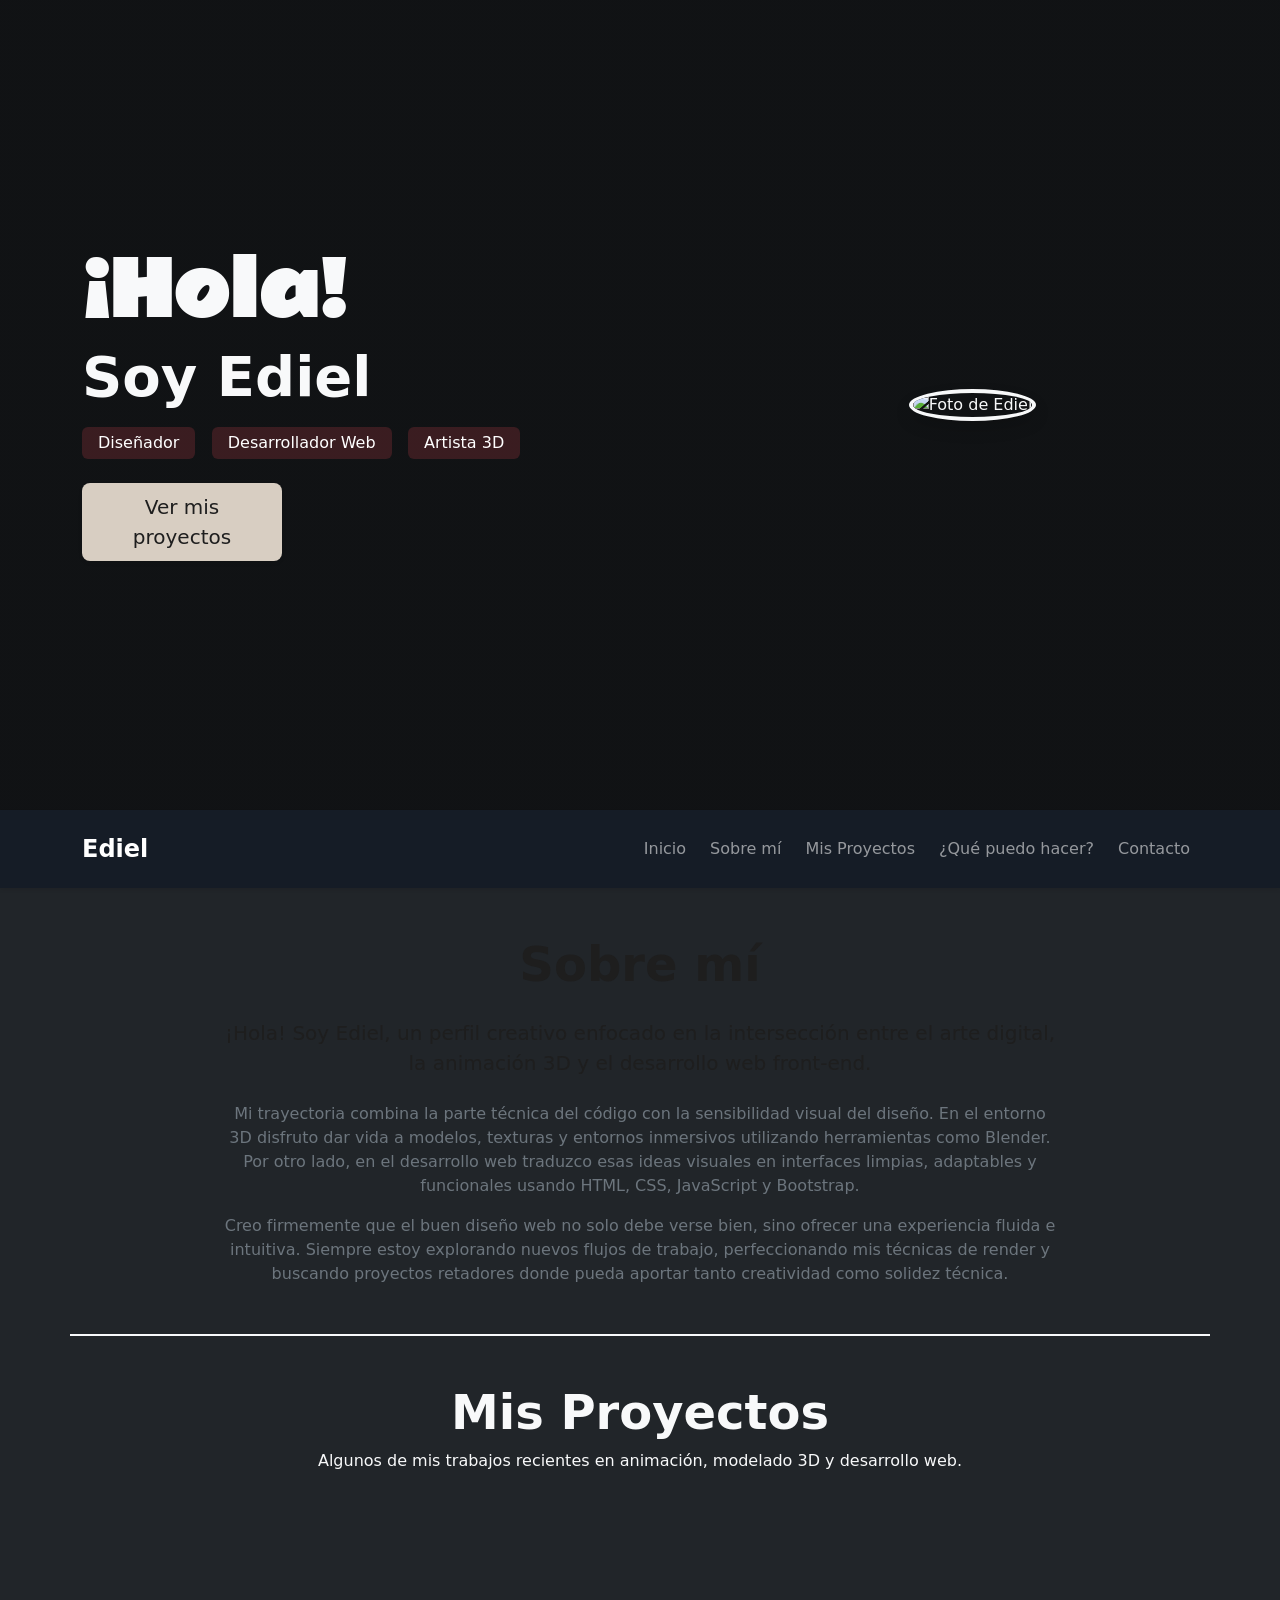
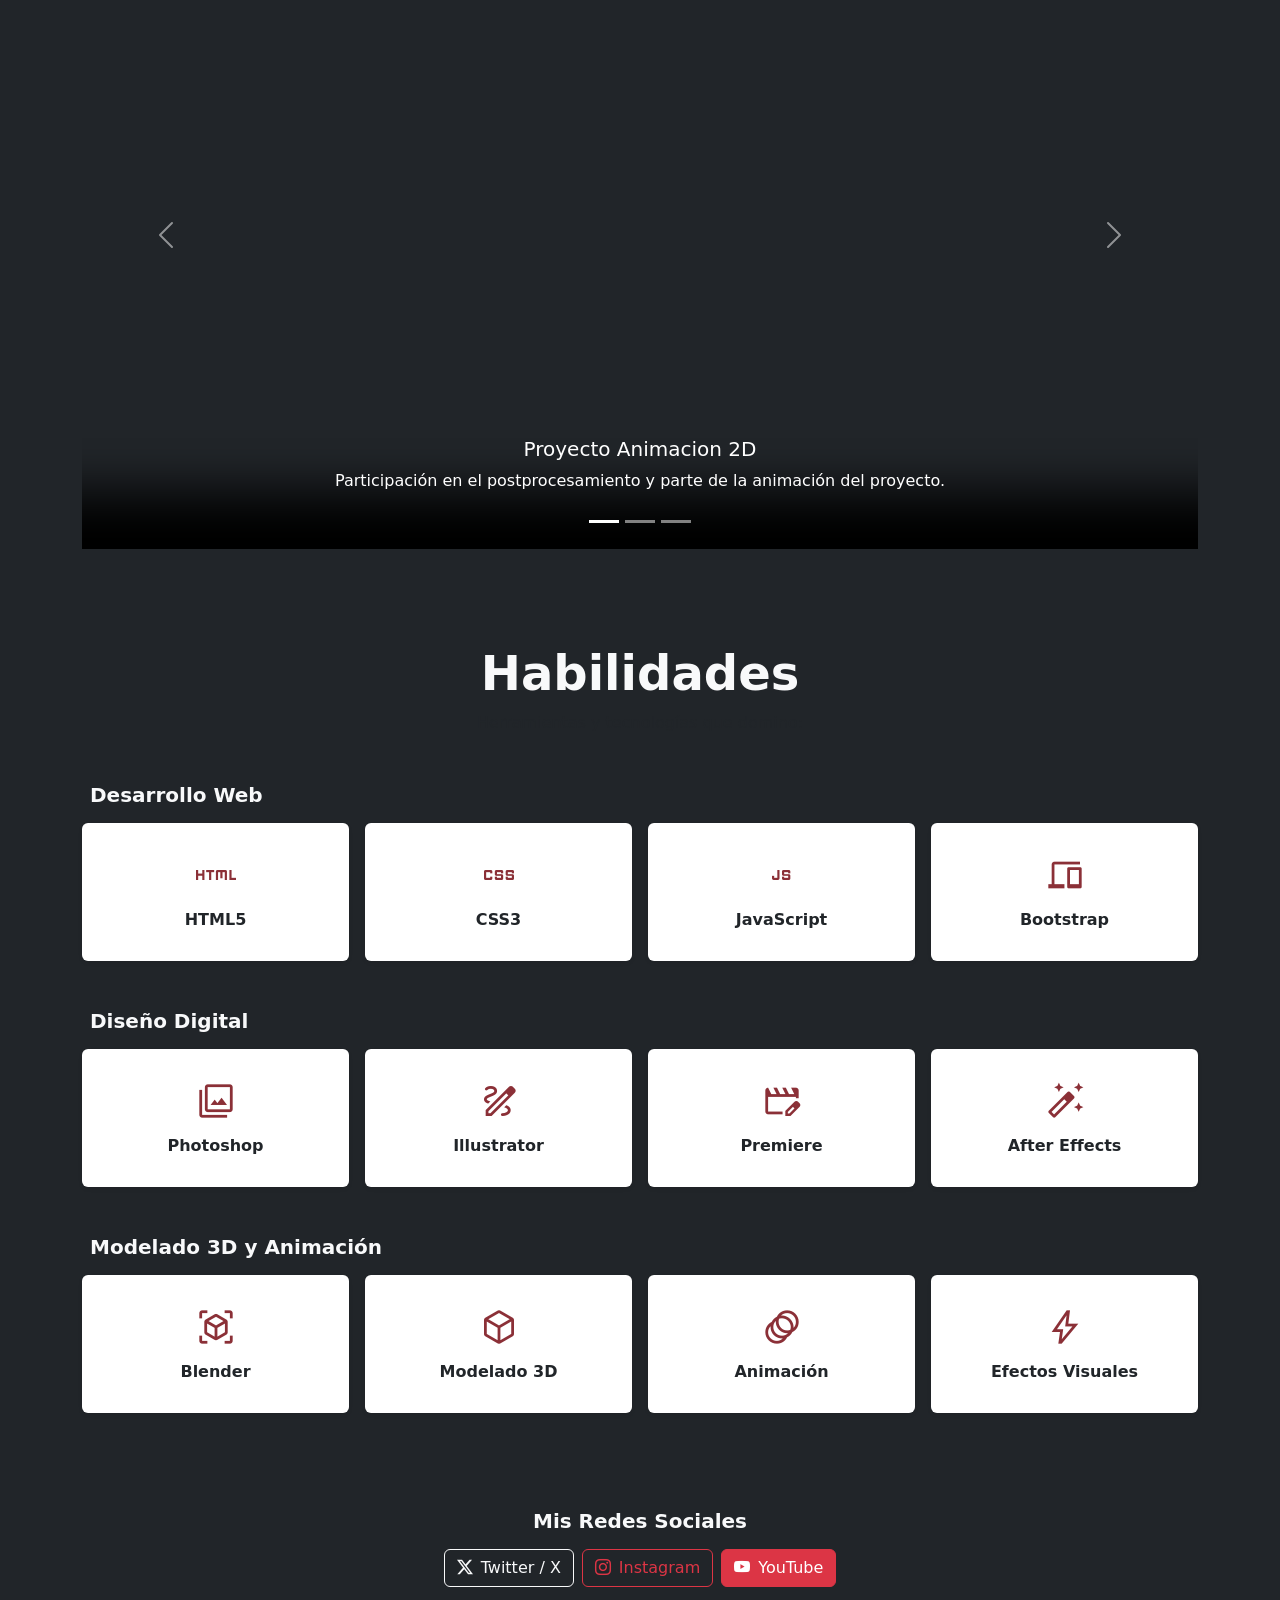
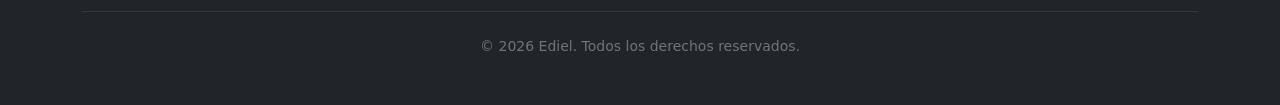
==== index.html @ 5a6f83c9 "Add files via upload" ====
<!DOCTYPE html>
<html lang="es">
<head>
    <meta charset="UTF-8">
    <meta name="viewport" content="width=device-width, initial-scale=1.0">
    <meta name="author" content="Ediel">
    <meta name="description" content="Portafolio personal de Ediel: Modelado y animación 3D, diseño digital y desarrollo web frontend.">
    <meta name="keywords" content="Ediel, portafolio, modelado 3D, Blender, desarrollo web, Bootstrap, HTML5, animacion">

    <link rel="icon" type="image/png" href="img/icon.jpg">

    <link rel="stylesheet" href="css/estilos.css">
    <link href="https://cdn.jsdelivr.net/npm/bootstrap@5.3.8/dist/css/bootstrap.min.css" rel="stylesheet" integrity="sha384-sRIl4kxILFvY47J16cr9ZwB07vP4J8+LH7qKQnuqkuIAvNWLzeN8tE5YBujZqJLB" crossorigin="anonymous">
    <link rel="stylesheet" href="https://cdn.jsdelivr.net/npm/bootstrap-icons@1.11.3/font/bootstrap-icons.min.css">
    <link rel="stylesheet" href="https://fonts.googleapis.com/css2?family=Material+Symbols+Outlined:opsz,wght,FILL,GRAD@24,400,0,0" />
    <title>Ediel Portafolio Personal</title>
</head>
<body class="bg-dark text-light">

    <!-- Header -->
     
    <header id="inicio" class="d-flex align-items-center text-light">
        <div class="container py-5">
            <div class="row align-items-center justify-content-between gy-4">
                <div class="col-12 col-lg-7 text-center text-lg-start">
                    <h1 id="saludo" class="display-2 fw-bold mb-2">¡Hola!</h1>
                    <h2 class="display-4 fw-bold mb-3">Soy Ediel</h2>
                    <p class="lead fs-5 mb-4">
                        <span id="bandera" class="badge fs-6 fw-normal px-3 py-2">Diseñador</span>
                        <span id="bandera" class="badge fs-6 fw-normal px-3 py-2">Desarrollador Web</span>
                        <span id="bandera" class="badge fs-6 fw-normal px-3 py-2">Artista 3D</span>
                    </p>
                    <a href="#proyectos" id="ver-proyectos" class="btn btn-lg shadow-sm">Ver mis proyectos</a>
                </div>
                <div class="col-12 col-lg-5 text-center">
                    <figure class="m-0">
                        <img src="img/Ediel.jpg" alt="Foto de Ediel" class="img-fluid rounded-circle border border-4 border-light shadow hero-img">
                    </figure>
                </div>
            </div>
        </div>
    </header>
    <!-- Navbar -->
     <nav id="navbar" class="navbar navbar-expand-lg navbar-dark sticky-top shadow-sm py-3">
            <div class="container">
                <a class="navbar-brand fw-bold fs-4" href="#inicio">Ediel</a>
                <button class="navbar-toggler" type="button" data-bs-toggle="collapse" data-bs-target="#navbarNav">
                    <span class="navbar-toggler-icon"></span>
                </button>
                <div class="collapse navbar-collapse" id="navbarNav">
                    <ul class="navbar-nav ms-auto gap-2">
                        <li class="nav-item">
                            <a class="nav-link" href="#inicio">Inicio</a>
                        </li>
                        <li class="nav-item">
                            <a class="nav-link" href="#sobre-mi">Sobre mí</a>
                        </li>
                        <li class="nav-item">
                            <a class="nav-link" href="#proyectos">Mis Proyectos</a>
                        </li>
                        <li class="nav-item">
                            <a class="nav-link" href="#habilidades">¿Qué puedo hacer?</a>
                        </li>
                        <li class="nav-item">
                            <a class="nav-link" href="contacto.html">Contacto</a>
                        </li>
                    </ul>
                </div>
            </div>
        </nav> 
        <!-- Sección Sobre mí -->
    <section id="sobre-mi" class="container py-5">
        <div class="row justify-content-center">
            <div class="col-lg-9 text-center">
                <h2 id="texto-Sobre-mi" class="display-5 fw-bold mb-3">Sobre mí</h2>
                <div class="divider mx-auto mb-4"></div>
                
                <p id="texto-Sobre-mi" class="lead fs-5 text-lgiht mb-4">
                    ¡Hola! Soy Ediel, un perfil creativo enfocado en la intersección entre el <strong>arte digital, la animación 3D y el desarrollo web front-end</strong>.
                </p>

                <p id="texto-Sobre-mi" class="text-secondary fs-6 mb-3 text-start text-md-center">
                    Mi trayectoria combina la parte técnica del código con la sensibilidad visual del diseño. En el entorno 3D disfruto dar vida a modelos, texturas y entornos inmersivos utilizando herramientas como Blender. Por otro lado, en el desarrollo web traduzco esas ideas visuales en interfaces limpias, adaptables y funcionales usando HTML, CSS, JavaScript y Bootstrap.
                </p>

                <p id="texto-Sobre-mi" class="text-secondary fs-6 mb-0 text-start text-md-center">
                    Creo firmemente que el buen diseño web no solo debe verse bien, sino ofrecer una experiencia fluida e intuitiva. Siempre estoy explorando nuevos flujos de trabajo, perfeccionando mis técnicas de render y buscando proyectos retadores donde pueda aportar tanto creatividad como solidez técnica.
                </p>
            </div>
        </div>
    </section>
    <!-- Sección Proyectos -->
    <section id="proyectos" class="container py-5 border-top border-light border-2">
        <div class="text-center mb-5">
            <h2 class="display-5 fw-bold">Mis Proyectos</h2>
            <p class="text-light">Algunos de mis trabajos recientes en animación, modelado 3D y desarrollo web.</p>
        </div>
        <div id="carouselExampleCaptions" class="carousel slide">
    <div class="carousel-indicators">
        <button type="button" data-bs-target="#carouselExampleCaptions" data-bs-slide-to="0" class="active" aria-current="true" aria-label="Slide 1"></button>
        <button type="button" data-bs-target="#carouselExampleCaptions" data-bs-slide-to="1" aria-label="Slide 2"></button>
        <button type="button" data-bs-target="#carouselExampleCaptions" data-bs-slide-to="2" aria-label="Slide 3"></button>
    </div>
    <div class="carousel-inner">
        <div class="carousel-item active">
        <div class="ratio ratio-16x9">
            <video class="d-block w-100" controls poster="img/ProyectoMiniatura.png">
            <source src="videos/ProyectoAnimacion2D.mp4" type="video/mp4">
            Tu navegador no soporta reproducción de video.
            </video>
        </div>
        <div class="carousel-caption d-none d-md-block">
            <h5>Proyecto Animacion 2D</h5>
            <p>Participación en el postprocesamiento y parte de la animación del proyecto.</p>
        </div>
        </div>
        <div class="carousel-item">
        <img src="img/render.png" class="d-block w-100" alt="...">
        <div class="carousel-caption d-none d-md-block">
            <h5>Proyecto Modelos 3D</h5>
            <p>Creación y texturización de modelos 3D para renderizado.</p>
        </div>
        </div>
        <div class="carousel-item">
        <img src="img/PaginaWeb.png" class="d-block w-100" alt="...">
        <div class="carousel-caption d-none d-md-block">
            <h5>Proyecto Desarrollo Web</h5>
            <p>Desarrollo de un prototipo de aplicación web responsivo.</p>
            <a href="https://www.figma.com/proto/I8ONQPADRlQJcvOqLZaFVC/Proyecto-Integrador?node-id=755-1637&starting-point-node-id=708%3A1697&t=lMYFNEbxQF3yshHT-1" class="btn btn-outline-light btn-sm mt-2" target="_blank" rel="noopener noreferrer">Ver Proyecto</a>
        </div>
        </div>
    </div>
    <button class="carousel-control-prev" type="button" data-bs-target="#carouselExampleCaptions" data-bs-slide="prev">
        <span class="carousel-control-prev-icon" aria-hidden="true"></span>
        <span class="visually-hidden">Previous</span>
    </button>
    <button class="carousel-control-next" type="button" data-bs-target="#carouselExampleCaptions" data-bs-slide="next">
        <span class="carousel-control-next-icon" aria-hidden="true"></span>
        <span class="visually-hidden">Next</span>
    </button>
    </div>
    </section>
    <!-- 
    <div class="row g-4">

    <div class="col-12 col-md-6 col-lg-4">
        <div class="card h-100 shadow-sm border-0 project-card">
            <div class="ratio ratio-16x9 rounded-top overflow-hidden">
                <video controls poster="img/ProyectoMiniatura.png">
                    <source src="videos/ProyectoAnimacion2D.mp4" type="video/mp4">
                    Tu navegador no soporta reproducción de video.
                </video>
            </div>
            <div class="card-body d-flex flex-column">
                <h5 class="card-title fw-bold">Animación 2D</h5>
                <p class="card-text text-muted flex-grow-1">Mi participación en este proyecto consisió en el postprocesamiento de la animación.</p>
            </div>
        </div>
    </div>

    <div class="col-12 col-md-6 col-lg-4">
        <div class="card h-100 shadow-sm border-0 project-card">
            <img src="img/render." class="card-img-top" alt="Proyecto 2">
            <div class="card-body d-flex flex-column">
                <h5 class="card-title fw-bold">Modelos 3D</h5>
                <p class="card-text text-muted flex-grow-1">Diseño y modelado de objetos 3D para uso en renderizado.</p>
            </div>
        </div>
    </div>

    <div class="col-12 col-md-6 col-lg-4">
        <div class="card h-100 shadow-sm border-0 project-card">
            <img src="img/proyecto2.jpg" class="card-img-top" alt="Proyecto 3">
            <div class="card-body d-flex flex-column">
                <h5 class="card-title fw-bold">Aplicación Web Responsive</h5>
                <p class="card-text text-muted flex-grow-1">Maquetación e implementación frontend construida con HTML5 y Bootstrap.</p>
                <a href="#" class="btn btn-outline-primary btn-sm mt-2">Detalles</a>
            </div>
        </div>
    </div>
    </div> -->
    <!-- Sección Habilidades -->
    <section id="habilidades" class="container py-5">
    <div class="text-center mb-5">
        <h2 class="display-5 fw-bold">Habilidades</h2>
        <p class="text-muted">Herramientas y tecnologías que domino:</p>
    </div>

    <!-- Desarrollo Web -->
    <h3 class="h5 fw-bold mb-3 ps-2">Desarrollo Web</h3>
    <div class="row row-cols-2 row-cols-md-4 g-3 mb-5">
        <div class="col">
            <div id="card-color" class="card h-100 text-center shadow-sm border-0 py-3 skill-card">
                <div class="card-body">
                    <span id="iconos" class="material-symbols-outlined fs-1">html</span>
                    <h4 class="card-title h6 mt-2 mb-0 fw-semibold">HTML5</h4>
                </div>
            </div>
        </div>
        <div class="col">
            <div id="card-color" class="card h-100 text-center shadow-sm border-0 py-3 skill-card">
                <div class="card-body">
                    <span id="iconos" class="material-symbols-outlined fs-1">css</span>
                    <h4 class="card-title h6 mt-2 mb-0 fw-semibold">CSS3</h4>
                </div>
            </div>
        </div>
        <div class="col">
            <div id="card-color" class="card h-100 text-center shadow-sm border-0 py-3 skill-card">
                <div class="card-body">
                    <span id="iconos" class="material-symbols-outlined fs-1">javascript</span>
                    <h4 class="card-title h6 mt-2 mb-0 fw-semibold">JavaScript</h4>
                </div>
            </div>
        </div>
        <div class="col">
            <div id="card-color" class="card h-100 text-center shadow-sm border-0 py-3 skill-card">
                <div class="card-body">
                    <span id="iconos" class="material-symbols-outlined fs-1">devices</span>
                    <h4 class="card-title h6 mt-2 mb-0 fw-semibold">Bootstrap</h4>
                </div>
            </div>
        </div>
    </div>

    <!-- Diseño Digital -->
    <h3 class="h5 fw-bold mb-3 ps-2">Diseño Digital</h3>
    <div class="row row-cols-2 row-cols-md-4 g-3 mb-5">
        <div class="col">
            <div id="card-color" class="card h-100 text-center shadow-sm border-0 py-3 skill-card">
                <div class="card-body">
                    <span id="iconos" class="material-symbols-outlined fs-1">photo_library</span>
                    <h4 class="card-title h6 mt-2 mb-0 fw-semibold">Photoshop</h4>
                </div>
            </div>
        </div>
        <div class="col">
            <div id="card-color" class="card h-100 text-center shadow-sm border-0 py-3 skill-card">
                <div class="card-body">
                    <span id="iconos" class="material-symbols-outlined fs-1">draw</span>
                    <h4 class="card-title h6 mt-2 mb-0 fw-semibold">Illustrator</h4>
                </div>
            </div>
        </div>
        <div class="col">
            <div id="card-color" class="card h-100 text-center shadow-sm border-0 py-3 skill-card">
                <div class="card-body">
                    <span id="iconos" class="material-symbols-outlined fs-1">movie_edit</span>
                    <h4 class="card-title h6 mt-2 mb-0 fw-semibold">Premiere</h4>
                </div>
            </div>
        </div>
        <div class="col">
            <div id="card-color" class="card h-100 text-center shadow-sm border-0 py-3 skill-card">
                <div class="card-body">
                    <span id="iconos" class="material-symbols-outlined fs-1">auto_fix_high</span>
                    <h4 class="card-title h6 mt-2 mb-0 fw-semibold">After Effects</h4>
                </div>
            </div>
        </div>
    </div>

    <!-- Modelado 3D y Animación -->
    <h3 class="h5 fw-bold mb-3 ps-2">Modelado 3D y Animación</h3>
    <div class="row row-cols-2 row-cols-md-4 g-3">
        <div class="col">
            <div id="card-color" class="card h-100 text-center shadow-sm border-0 py-3 skill-card">
                <div class="card-body">
                    <span id="iconos" class="material-symbols-outlined fs-1">view_in_ar</span>
                    <h4 class="card-title h6 mt-2 mb-0 fw-semibold">Blender</h4>
                </div>
            </div>
        </div>
        <div class="col">
            <div id="card-color" class="card h-100 text-center shadow-sm border-0 py-3 skill-card">
                <div class="card-body">
                    <span id="iconos" class="material-symbols-outlined fs-1">deployed_code</span>
                    <h4 class="card-title h6 mt-2 mb-0 fw-semibold">Modelado 3D</h4>
                </div>
            </div>
        </div>
        <div class="col">
            <div id="card-color" class="card h-100 text-center shadow-sm border-0 py-3 skill-card">
                <div class="card-body">
                    <span id="iconos" class="material-symbols-outlined fs-1">animation</span>
                    <h4 class="card-title h6 mt-2 mb-0 fw-semibold">Animación</h4>
                </div>
            </div>
        </div>
        <div class="col">
            <div id="card-color" class="card h-100 text-center shadow-sm border-0 py-3 skill-card">
                <div class="card-body">
                    <span id="iconos" class="material-symbols-outlined fs-1">bolt</span>
                    <h4 class="card-title h6 mt-2 mb-0 fw-semibold">Efectos Visuales</h4>
                </div>
            </div>
        </div>
    </div>
    </section>
    <section class="container">

    </section>
    <!-- Footer -->
    <footer class="bg-dark text-light py-5">
        <div class="container text-center">
            <h3 class="h5 fw-bold mb-3">Mis Redes Sociales</h3>
            
            <div class="d-flex justify-content-center flex-wrap gap-2 mb-4">
                <a href="https://www.x.com/EdielDiaz3" class="btn btn-outline-light d-inline-flex align-items-center gap-2" target="_blank" rel="noopener noreferrer">
                    <i class="bi bi-twitter-x"></i> Twitter / X
                </a>
                <a href="https://www.instagram.com/edieldc" class="btn btn-outline-danger d-inline-flex align-items-center gap-2" target="_blank" rel="noopener noreferrer">
                    <i class="bi bi-instagram"></i> Instagram
                </a>
                <a href="https://www.youtube.com/@edieldiaz246" class="btn btn-danger d-inline-flex align-items-center gap-2" target="_blank" rel="noopener noreferrer">
                    <i class="bi bi-youtube"></i> YouTube
                </a>
            </div>
            <hr class="border-secondary my-4">
            <p class="small text-secondary m-0">© 2026 Ediel. Todos los derechos reservados.</p>
        </div>
    </footer>

    <script src="https://cdn.jsdelivr.net/npm/bootstrap@5.3.8/dist/js/bootstrap.bundle.min.js" integrity="sha384-FKyoEForCGlyvwx9Hj09JcYn3nv7wiPVlz7YYwJrWVcXK/BmnVDxM+D2scQbITxI" crossorigin="anonymous"></script>
</body>
</html>
---- css/estilos.css ----
@import url('https://fonts.googleapis.com/css2?family=Rammetto+One&display=swap');
html{
    scroll-behavior: smooth;
}
body{
    font-family: 'Inter', sans-serif;
    background-color: #F5F5F5;
}
#inicio{ 
    height: 90vh;
    background-image: linear-gradient(rgba(0, 0, 0, 0.5), rgba(0, 0, 0, 0.5)), url(../img/fondo.png);
    margin-bottom: 0px;
    display: flex;
}
#contacto{
    color: #1e1e1e;
    padding: 50px 0;
}
.hero-imagen{
    width: 280px;
    height: auto;
    object-fit: cover;
    margin-left: auto;
    display: block;
}
#saludo{
    font-family: 'Rammetto One';
}
#bandera{
    background-color: #8b303857;
    color: #fff;
    margin-right: 10px;
}
#ver-proyectos{
    width: 200px;
    background-color: #D8CEC2;
    color: #1e1e1e;
}
#navbar{
    background-color: #151C26;
}
#navbar .nav-link:hover{
    font-weight: bold;
    transition: color 0.3s ease;
}
#sobre-mi{
    background: url(../img/ImagenSobreMi.jpg) no-repeat fixed;
    background-size: cover;

}
#sobre-mi #texto-Sobre-mi{
    color:#1e1e1e
}
.material-symbols-outlined {
    font-size: 2.5rem;
    display: inline-block;
    user-select: none;
}
#card-habilidades{
    background-color: #D8CEC2;
}
#iconos{
    color: #8B3037;
}
footer{
    background-color: #151C26;
    color: #fff;
}
#mapa{
    width: 100%;
    height: 400px;
    border: 0;
}
#enviar{
    background-color: #8B3037;
    color: #fff;
}
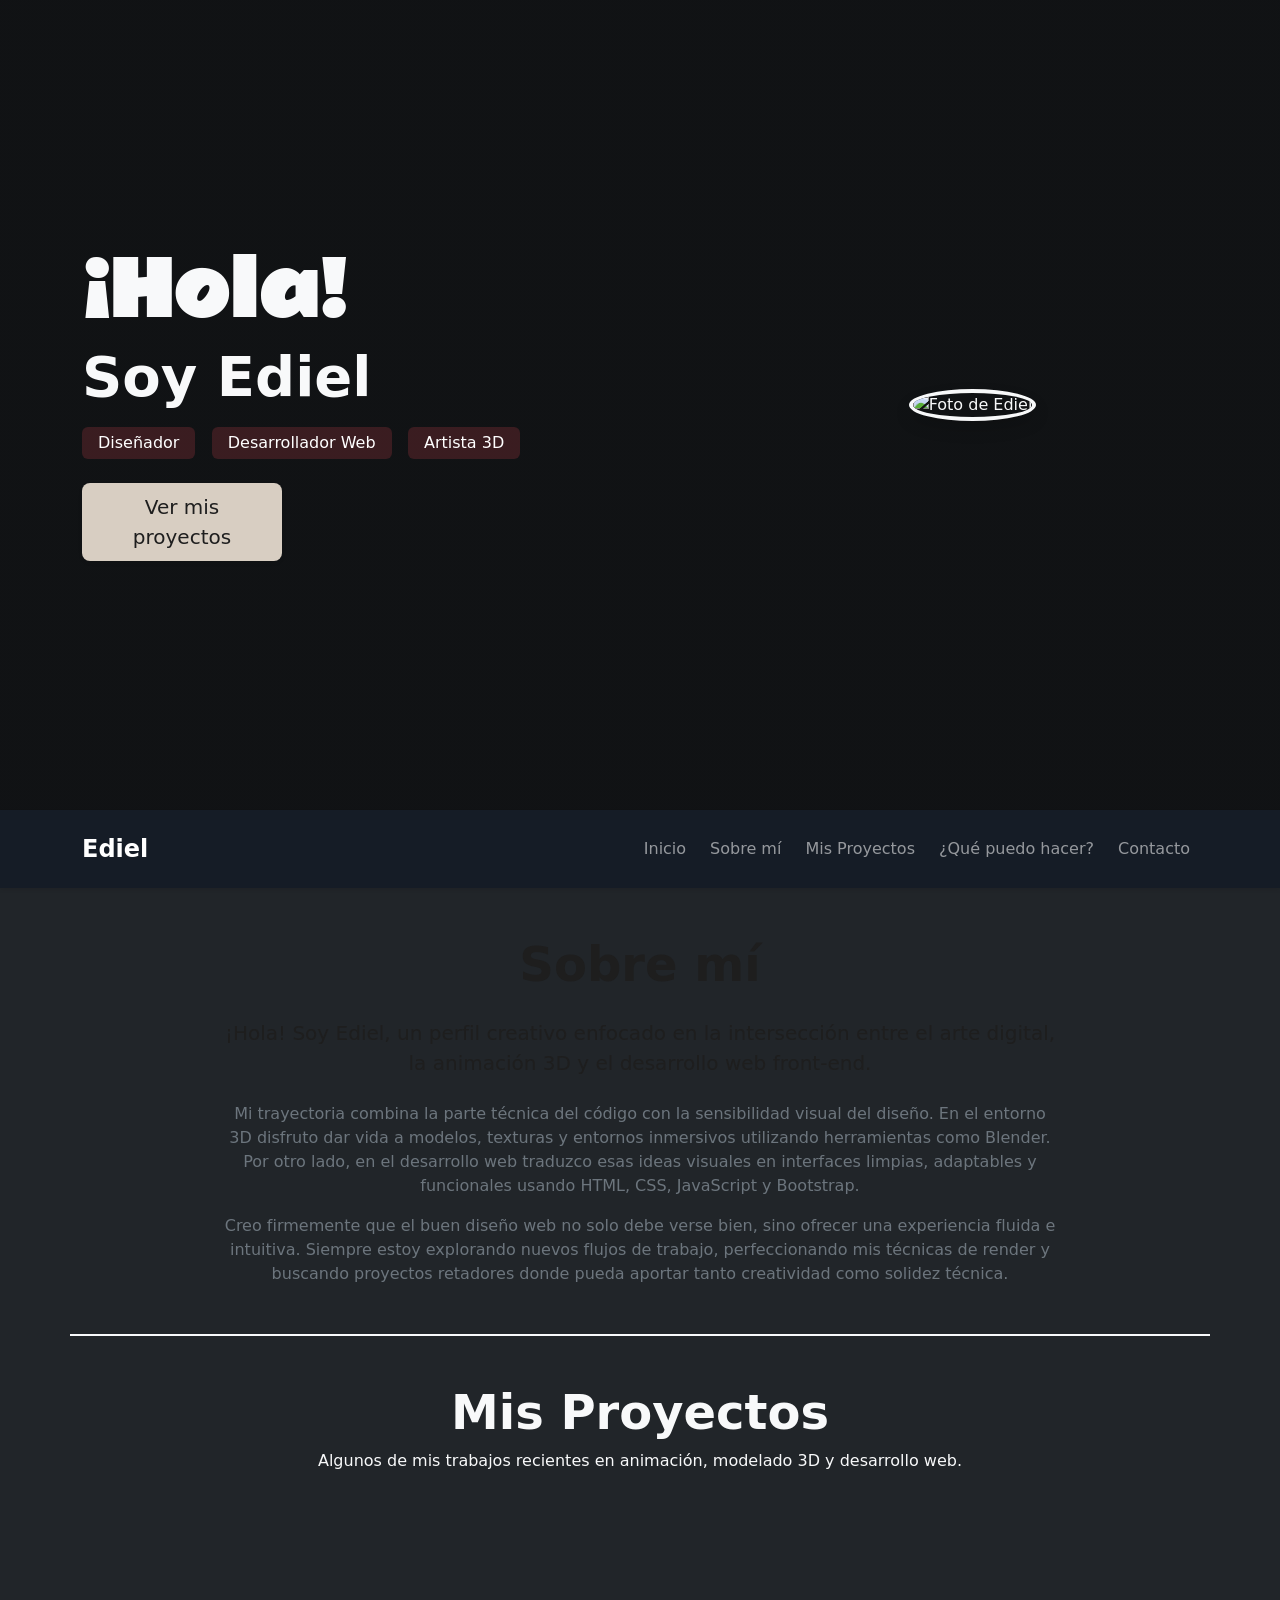
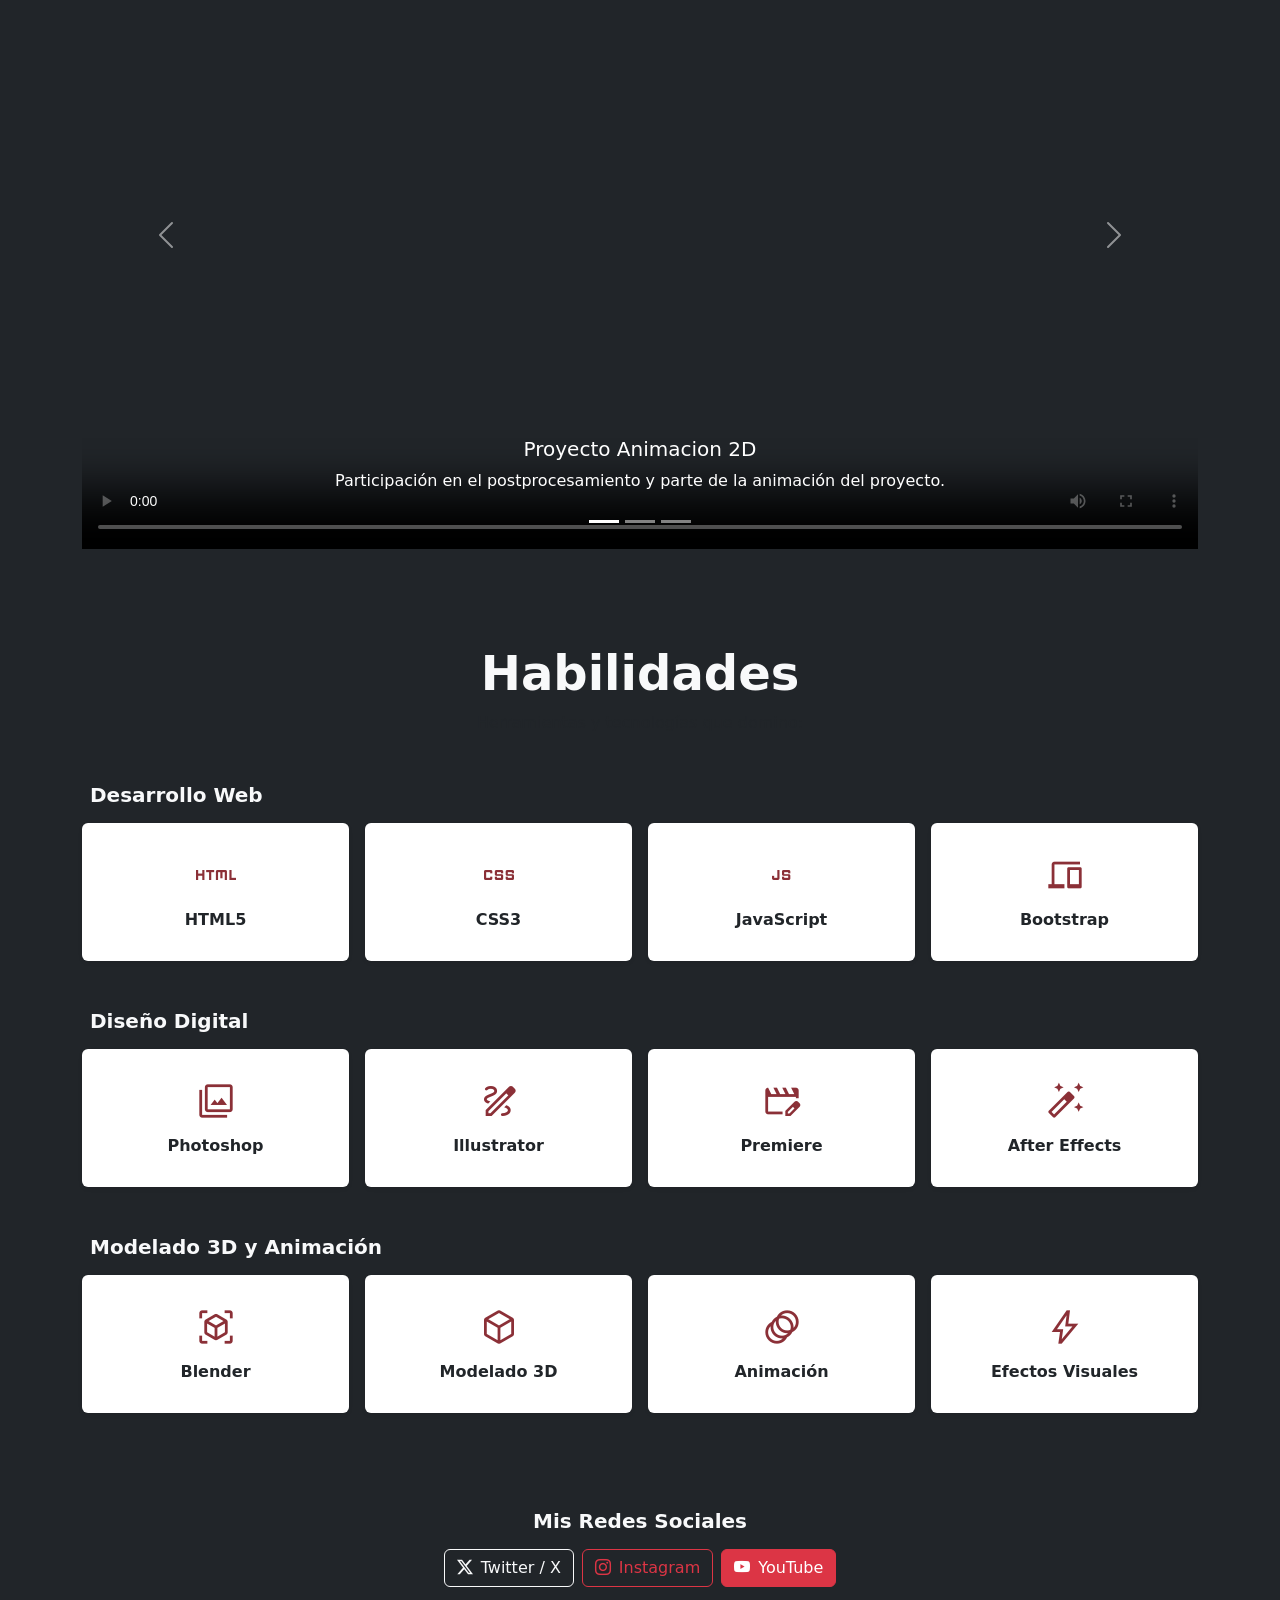
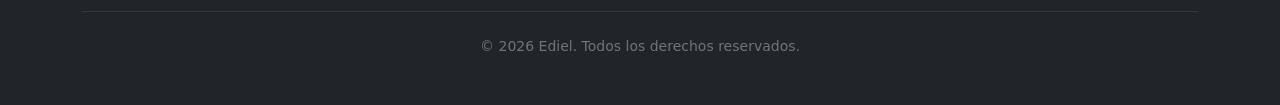
==== commit 0af21ed1: "Update index.html" ====
--- a/index.html
+++ b/index.html
@@ -105,7 +105,7 @@
         <div class="carousel-item active">
         <div class="ratio ratio-16x9">
             <video class="d-block w-100" controls poster="img/ProyectoMiniatura.png">
-            <source src="videos/ProyectoAnimacion2D.mp4" type="video/mp4">
+            <source src="./videos/ProyectoAnimacion2D.mp4" type="video/mp4">
             Tu navegador no soporta reproducción de video.
             </video>
         </div>
@@ -115,14 +115,14 @@
         </div>
         </div>
         <div class="carousel-item">
-        <img src="img/render.png" class="d-block w-100" alt="...">
+        <img src="./img/render.png" class="d-block w-100" alt="...">
         <div class="carousel-caption d-none d-md-block">
             <h5>Proyecto Modelos 3D</h5>
             <p>Creación y texturización de modelos 3D para renderizado.</p>
         </div>
         </div>
         <div class="carousel-item">
-        <img src="img/PaginaWeb.png" class="d-block w-100" alt="...">
+        <img src="./img/PaginaWeb.png" class="d-block w-100" alt="...">
         <div class="carousel-caption d-none d-md-block">
             <h5>Proyecto Desarrollo Web</h5>
             <p>Desarrollo de un prototipo de aplicación web responsivo.</p>
@@ -323,4 +323,4 @@
 
     <script src="https://cdn.jsdelivr.net/npm/bootstrap@5.3.8/dist/js/bootstrap.bundle.min.js" integrity="sha384-FKyoEForCGlyvwx9Hj09JcYn3nv7wiPVlz7YYwJrWVcXK/BmnVDxM+D2scQbITxI" crossorigin="anonymous"></script>
 </body>
-</html>+</html>
--- a/css/estilos.css
+++ b/css/estilos.css
@@ -44,7 +44,7 @@
     transition: color 0.3s ease;
 }
 #sobre-mi{
-    background: url(../img/ImagenSobreMi.jpg) no-repeat fixed;
+    background: url(./img/ImagenSobreMi.jpg) no-repeat fixed;
     background-size: cover;
 
 }
@@ -74,4 +74,4 @@
 #enviar{
     background-color: #8B3037;
     color: #fff;
-}+}
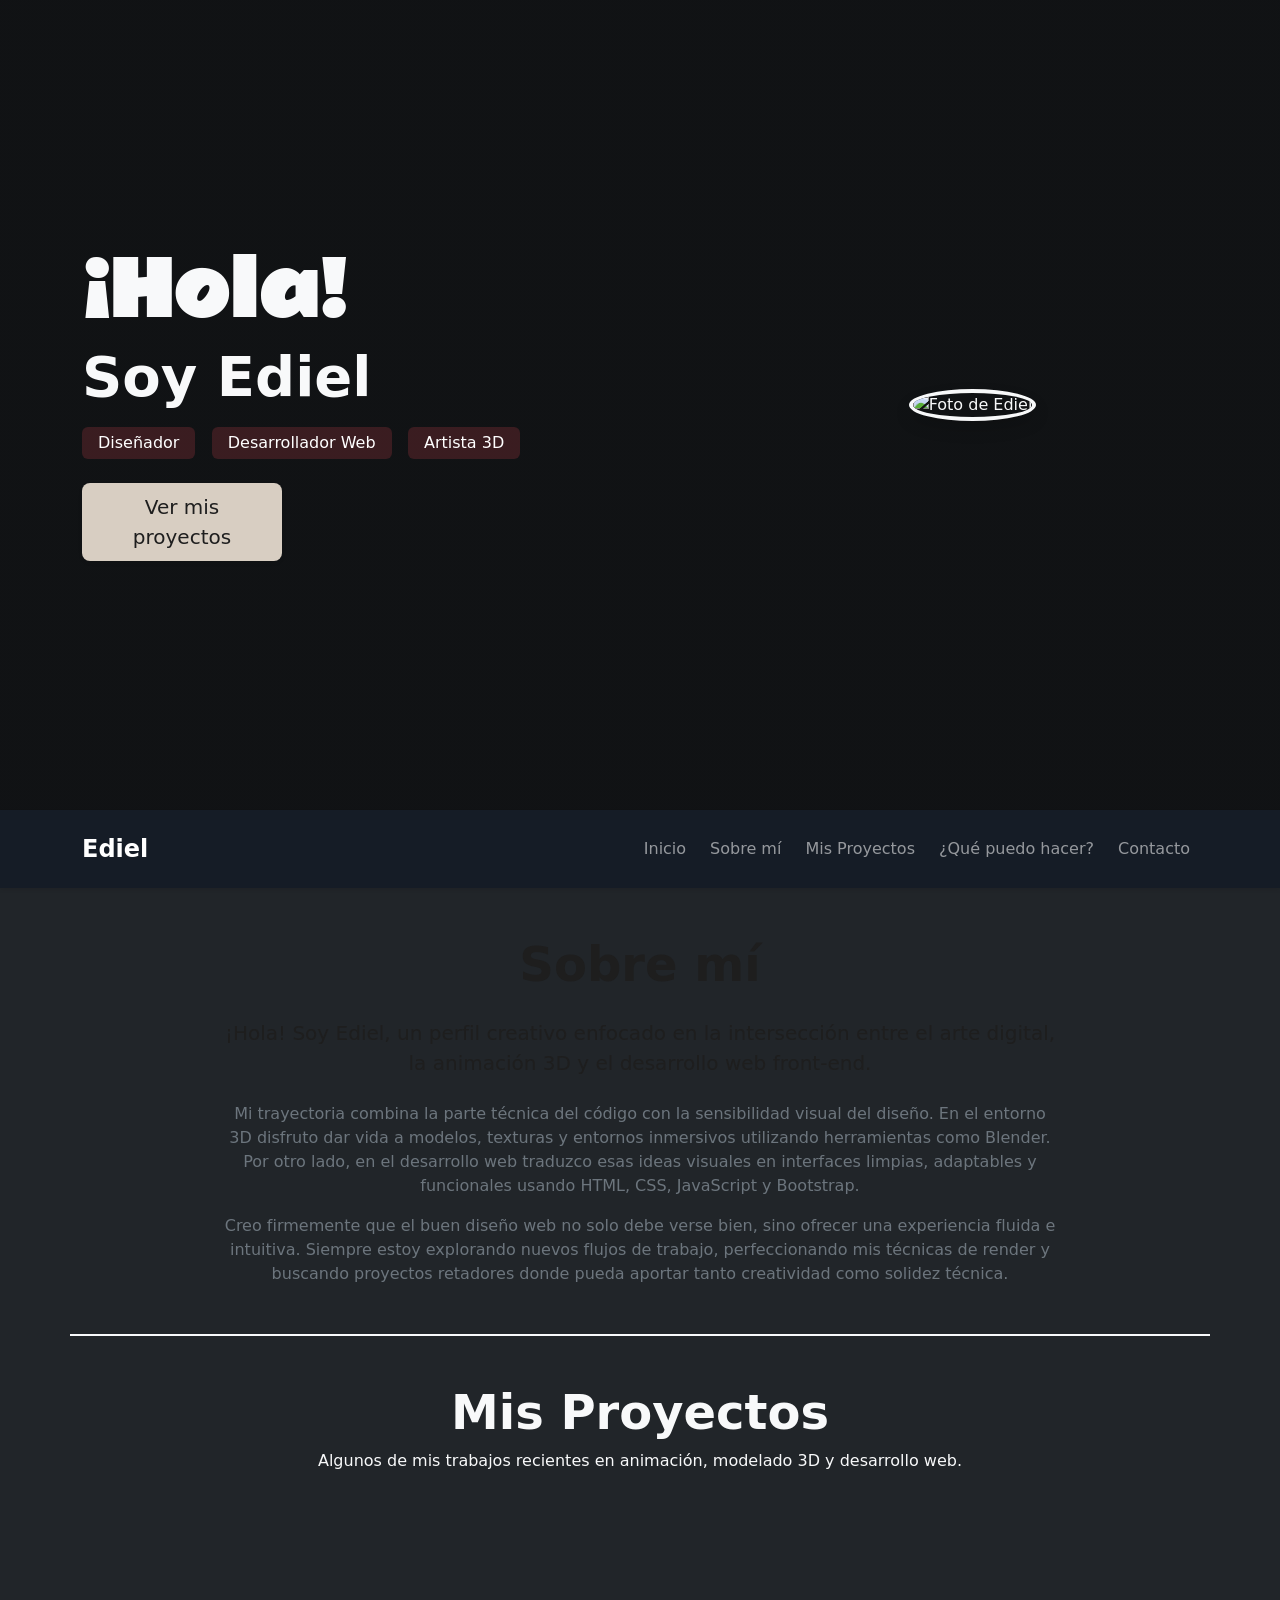
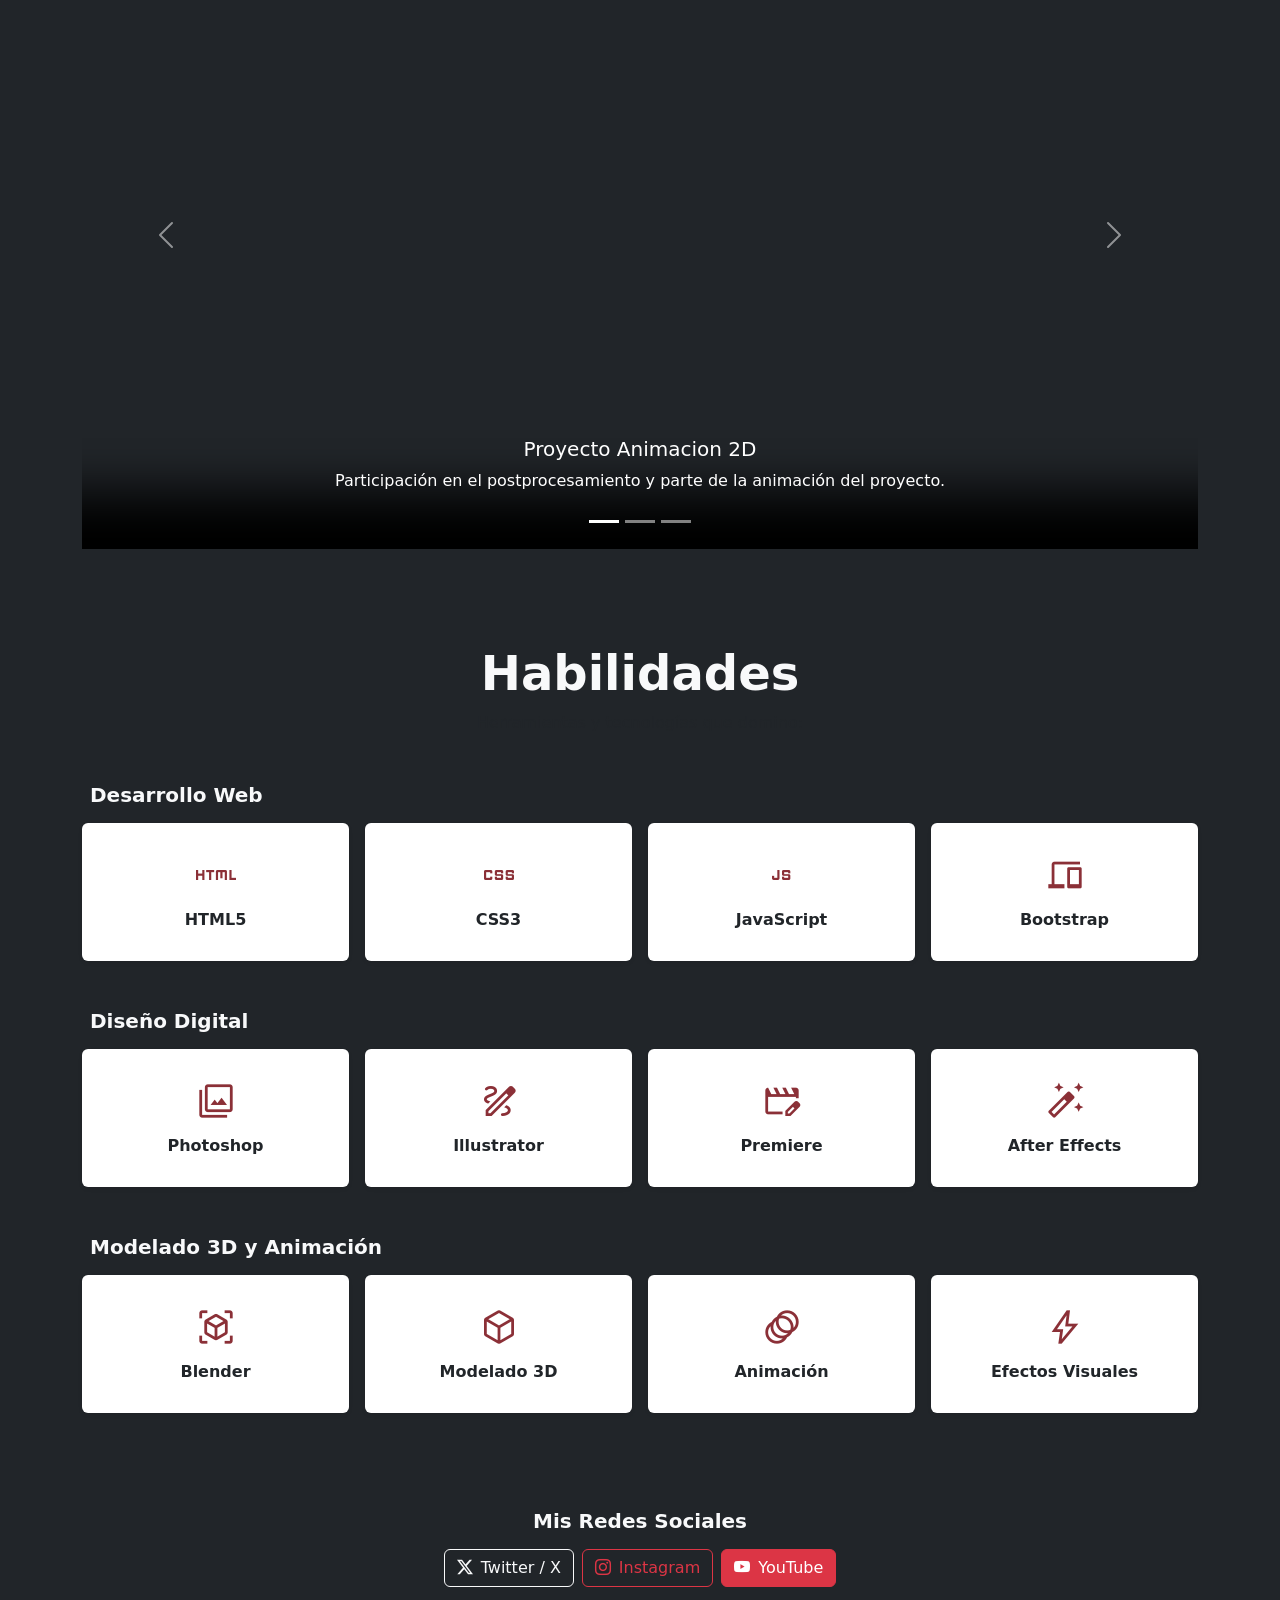
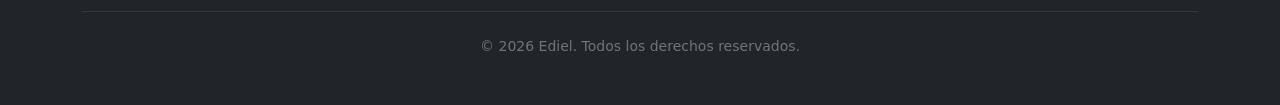
==== commit b2aa9008: "Update index.html" ====
--- a/index.html
+++ b/index.html
@@ -7,7 +7,7 @@
     <meta name="description" content="Portafolio personal de Ediel: Modelado y animación 3D, diseño digital y desarrollo web frontend.">
     <meta name="keywords" content="Ediel, portafolio, modelado 3D, Blender, desarrollo web, Bootstrap, HTML5, animacion">
 
-    <link rel="icon" type="image/png" href="img/icon.jpg">
+    <link rel="icon" type="image/png" href="./img/icon.jpg">
 
     <link rel="stylesheet" href="css/estilos.css">
     <link href="https://cdn.jsdelivr.net/npm/bootstrap@5.3.8/dist/css/bootstrap.min.css" rel="stylesheet" integrity="sha384-sRIl4kxILFvY47J16cr9ZwB07vP4J8+LH7qKQnuqkuIAvNWLzeN8tE5YBujZqJLB" crossorigin="anonymous">
--- a/css/estilos.css
+++ b/css/estilos.css
@@ -44,7 +44,7 @@
     transition: color 0.3s ease;
 }
 #sobre-mi{
-    background: url(./img/ImagenSobreMi.jpg) no-repeat fixed;
+    background: url(../img/ImagenSobreMi.jpg) no-repeat fixed;
     background-size: cover;
 
 }
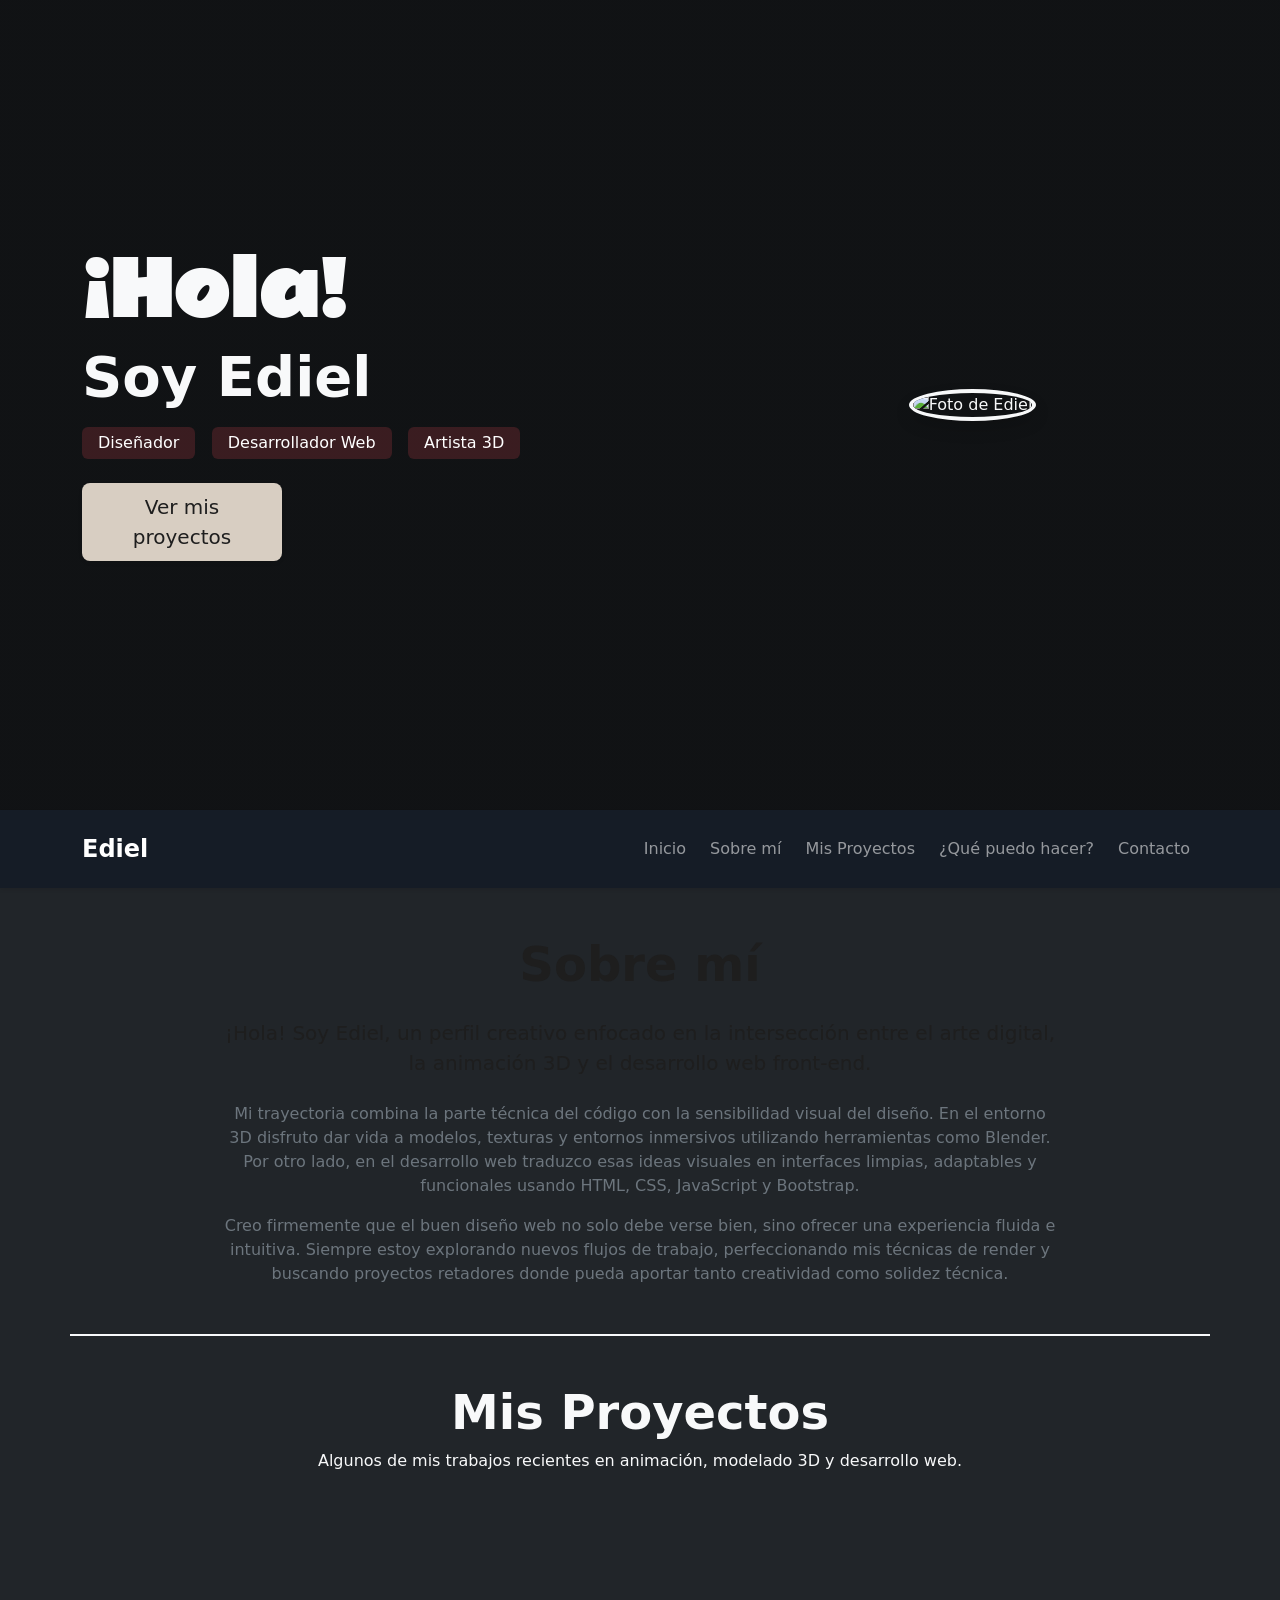
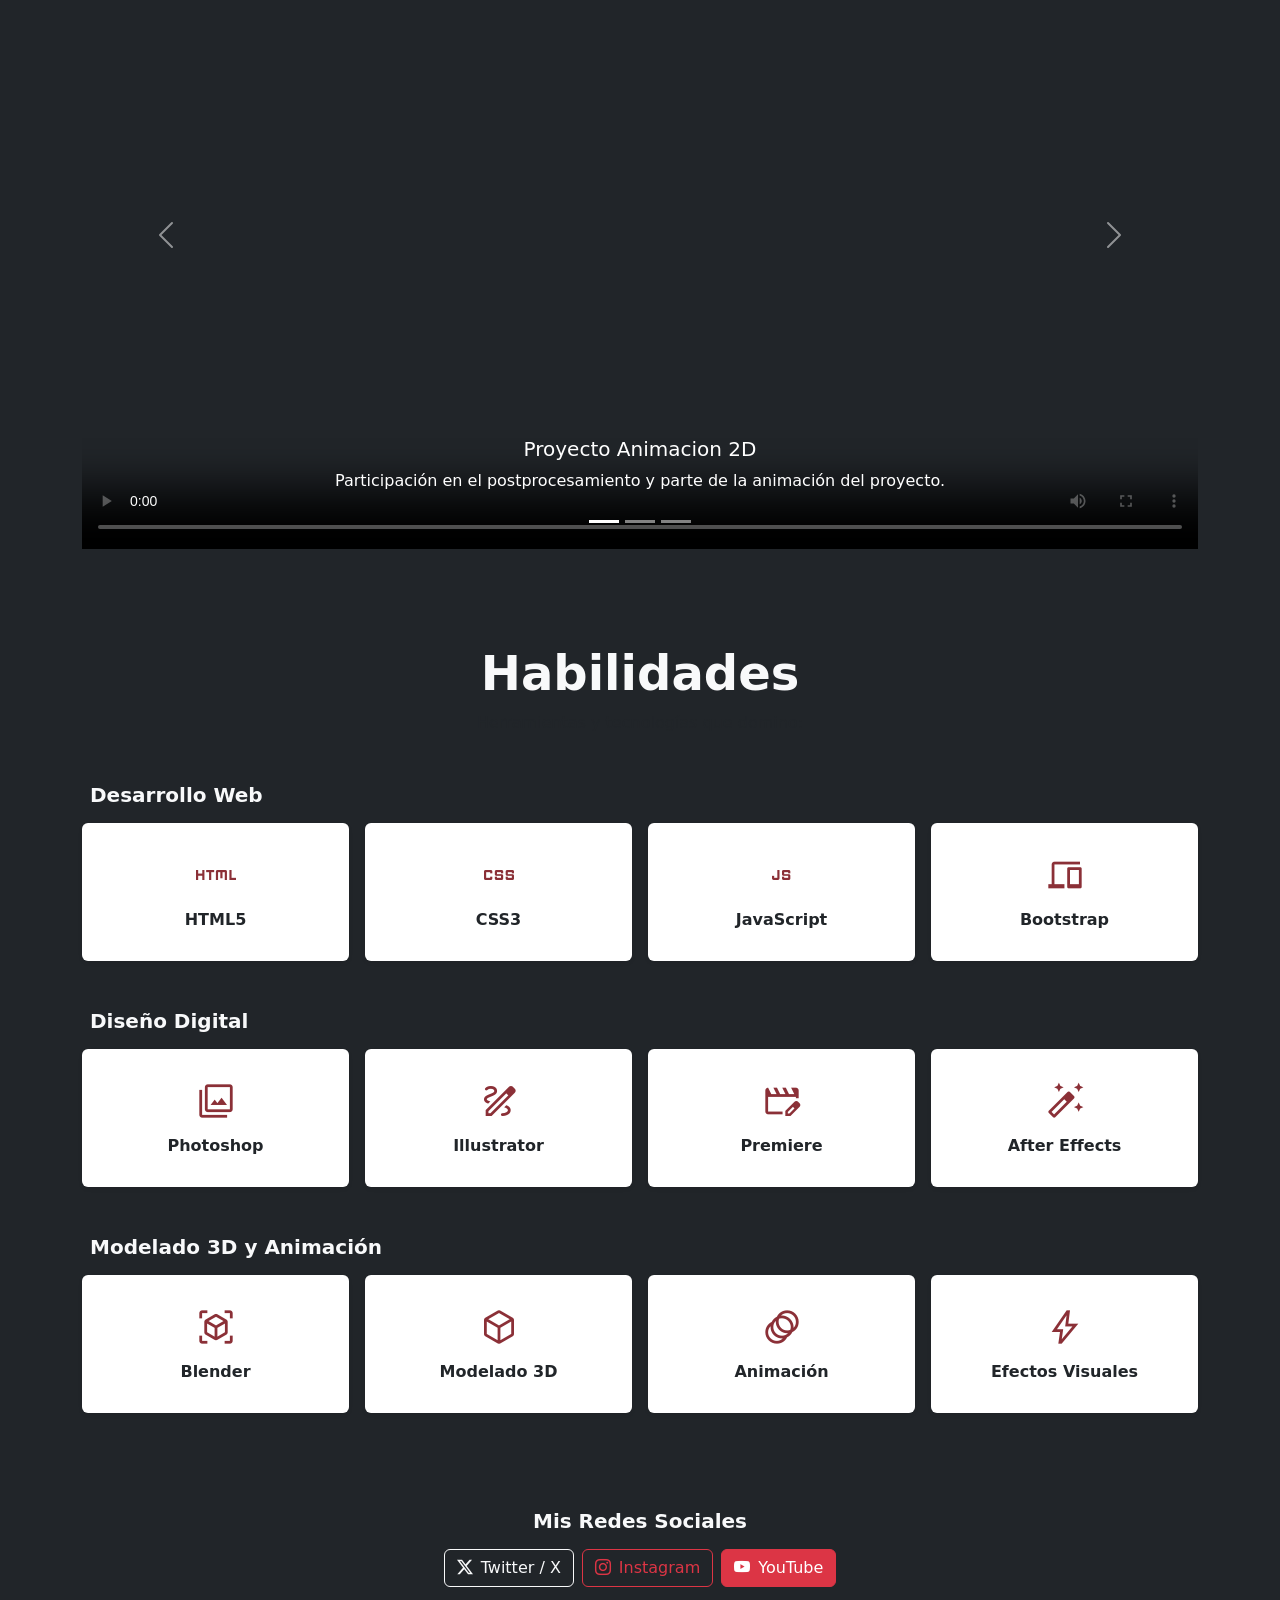
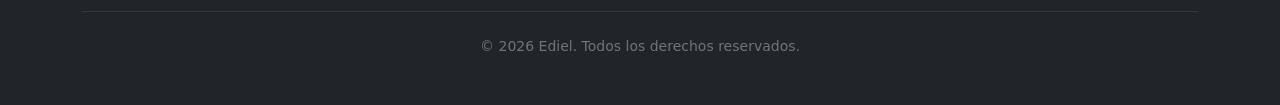
==== commit 8c1bef35: "Update index.html" ====
--- a/index.html
+++ b/index.html
@@ -34,7 +34,7 @@
                 </div>
                 <div class="col-12 col-lg-5 text-center">
                     <figure class="m-0">
-                        <img src="img/Ediel.jpg" alt="Foto de Ediel" class="img-fluid rounded-circle border border-4 border-light shadow hero-img">
+                        <img src="./img/Ediel.jpg" alt="Foto de Ediel" class="img-fluid rounded-circle border border-4 border-light shadow hero-img">
                     </figure>
                 </div>
             </div>
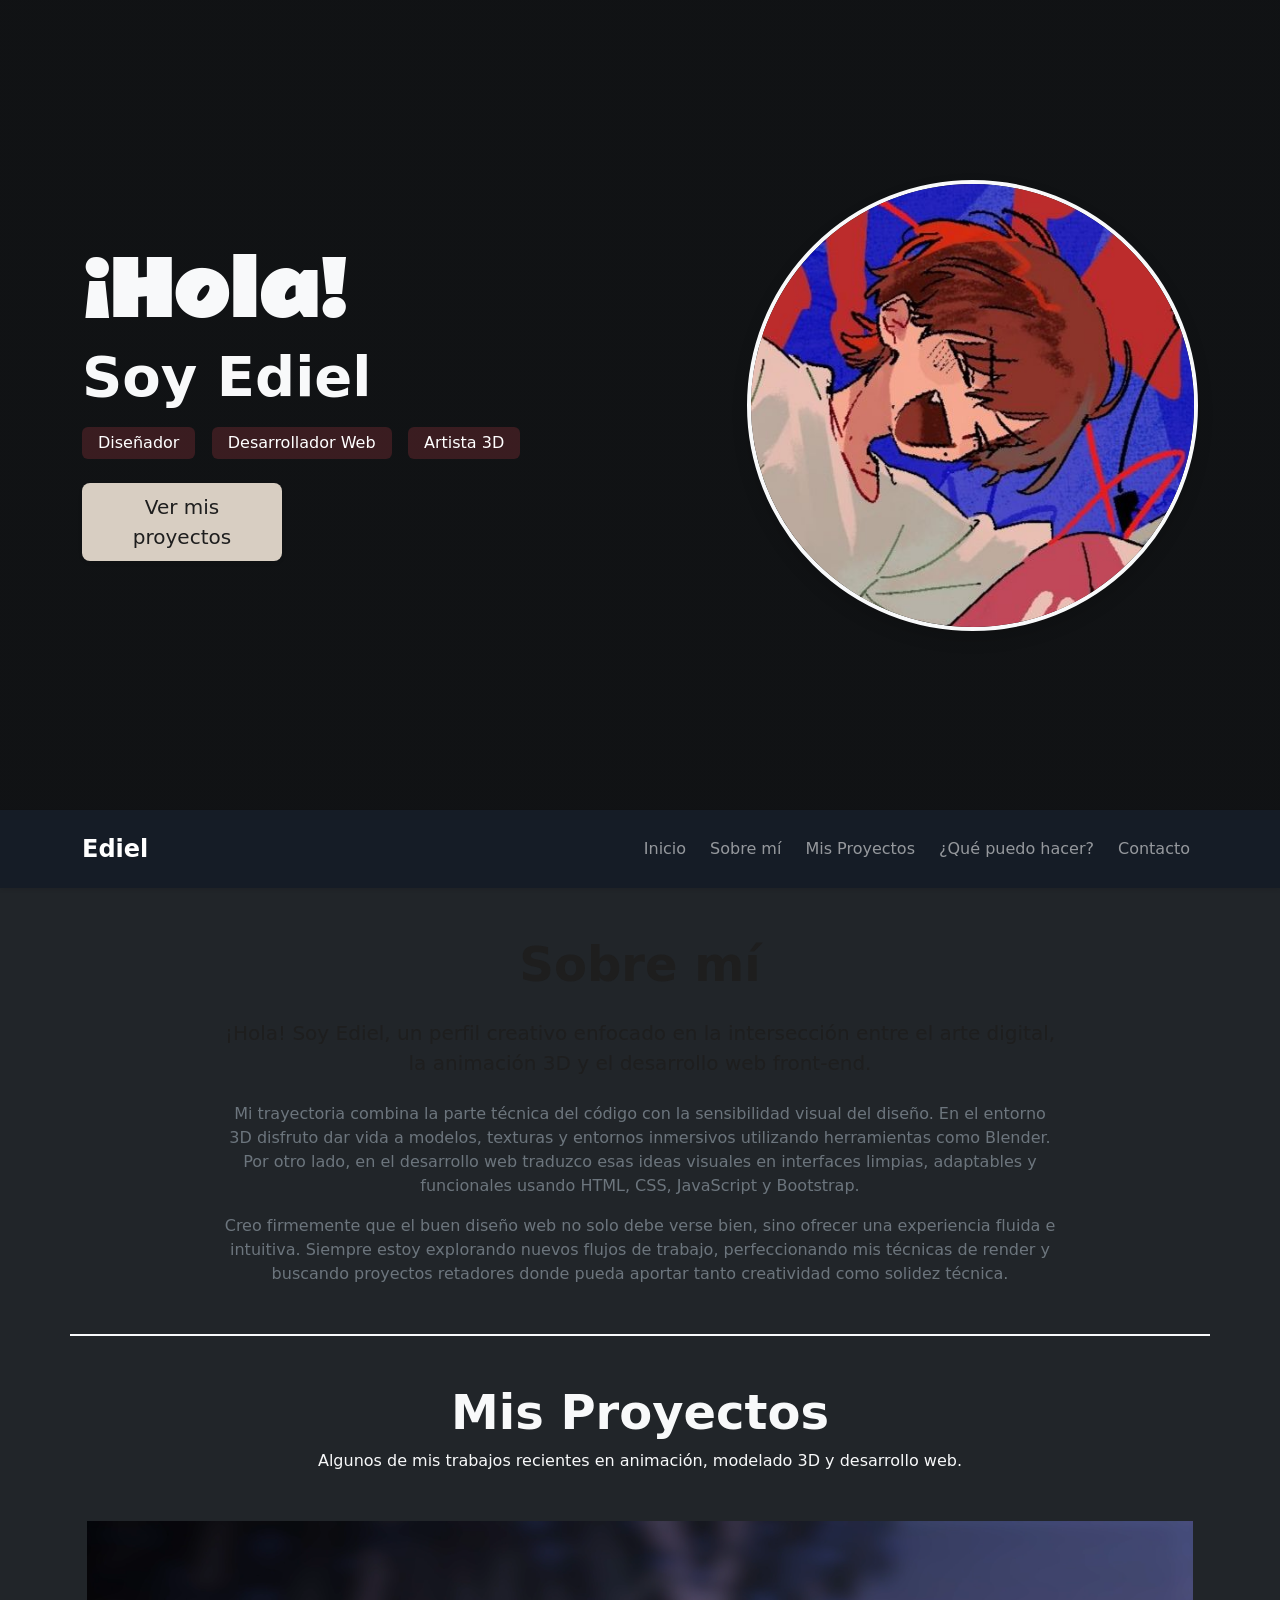
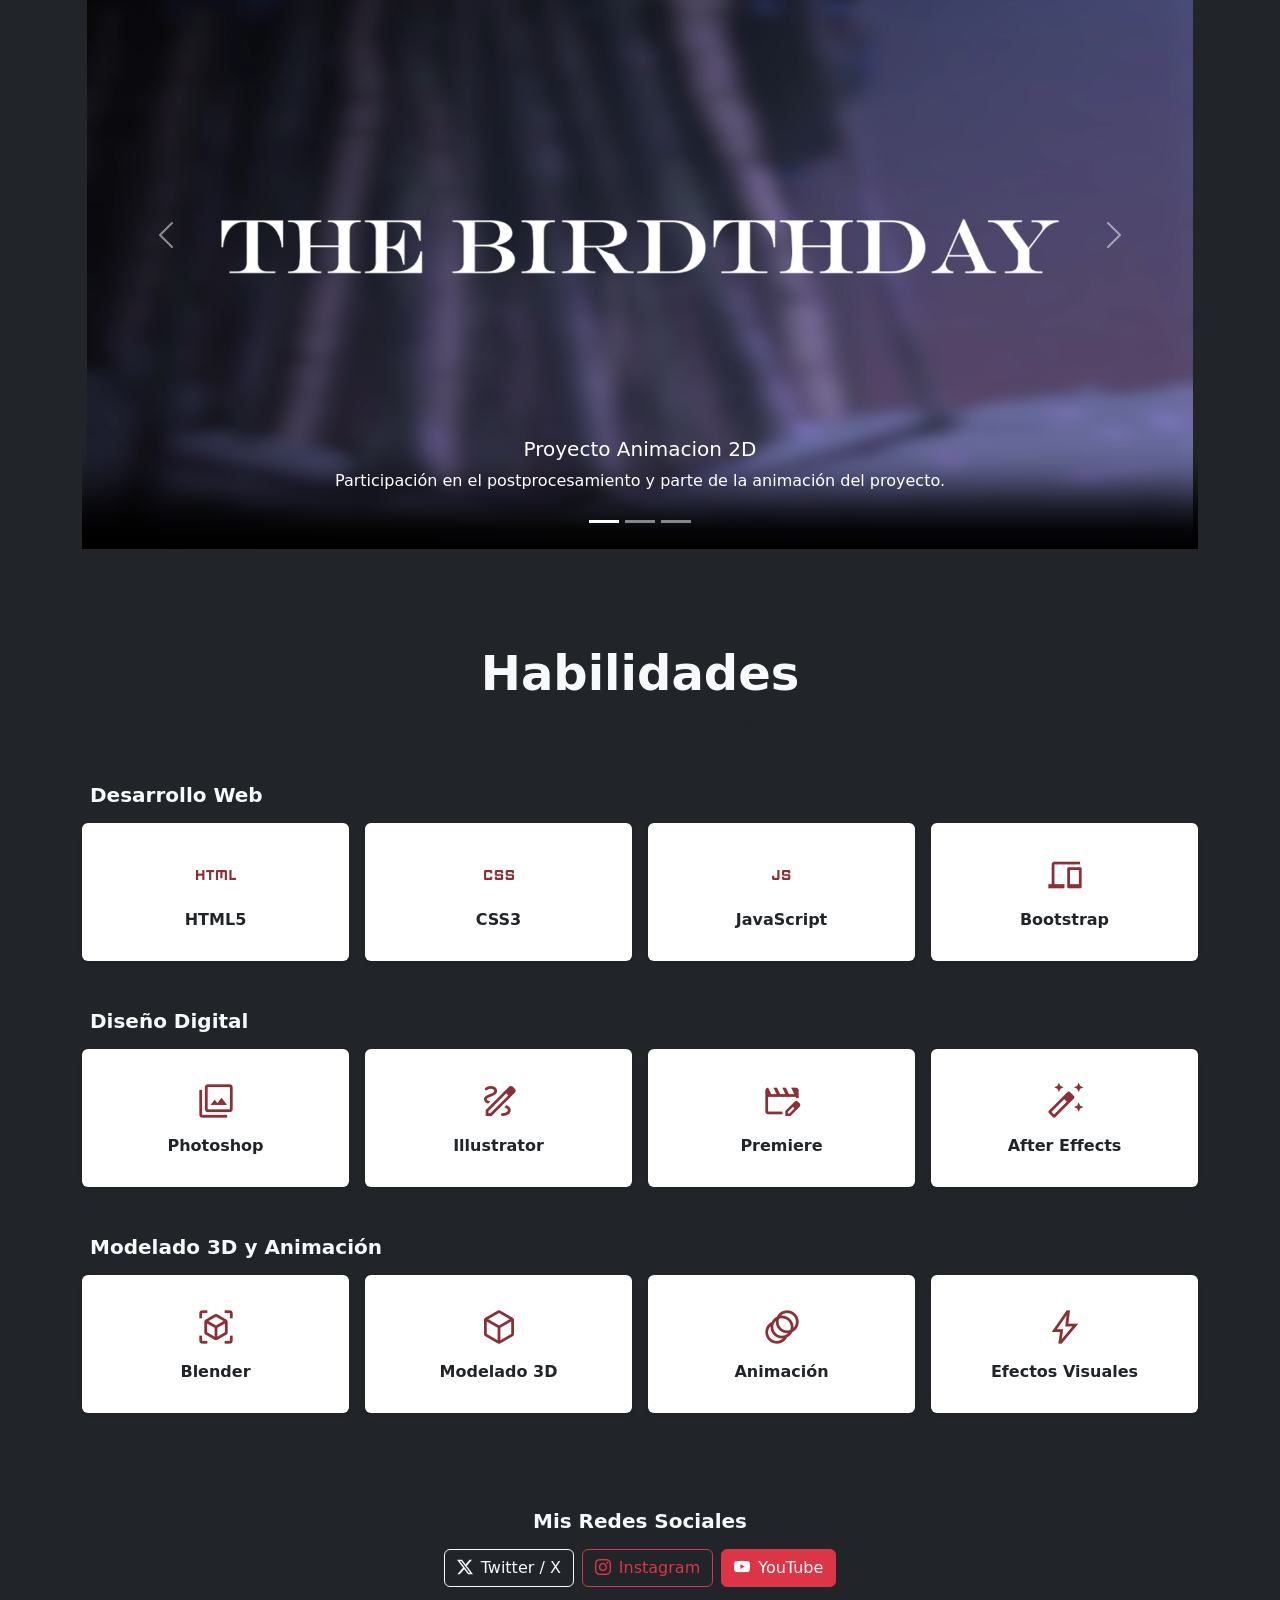
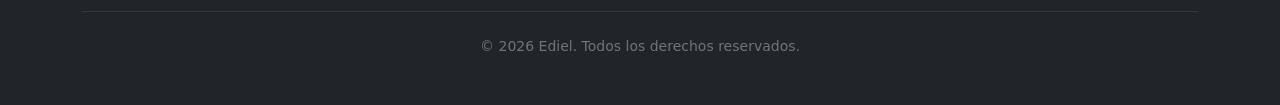
==== commit cdebba2d: "Update index.html" ====
--- a/index.html
+++ b/index.html
@@ -7,7 +7,7 @@
     <meta name="description" content="Portafolio personal de Ediel: Modelado y animación 3D, diseño digital y desarrollo web frontend.">
     <meta name="keywords" content="Ediel, portafolio, modelado 3D, Blender, desarrollo web, Bootstrap, HTML5, animacion">
 
-    <link rel="icon" type="image/png" href="./img/icon.jpg">
+    <link rel="icon" type="image/png" href="./Img/icon.jpg">
 
     <link rel="stylesheet" href="css/estilos.css">
     <link href="https://cdn.jsdelivr.net/npm/bootstrap@5.3.8/dist/css/bootstrap.min.css" rel="stylesheet" integrity="sha384-sRIl4kxILFvY47J16cr9ZwB07vP4J8+LH7qKQnuqkuIAvNWLzeN8tE5YBujZqJLB" crossorigin="anonymous">
@@ -34,7 +34,7 @@
                 </div>
                 <div class="col-12 col-lg-5 text-center">
                     <figure class="m-0">
-                        <img src="./img/Ediel.jpg" alt="Foto de Ediel" class="img-fluid rounded-circle border border-4 border-light shadow hero-img">
+                        <img src="./Img/Ediel.jpg" alt="Foto de Ediel" class="img-fluid rounded-circle border border-4 border-light shadow hero-img">
                     </figure>
                 </div>
             </div>
@@ -104,7 +104,7 @@
     <div class="carousel-inner">
         <div class="carousel-item active">
         <div class="ratio ratio-16x9">
-            <video class="d-block w-100" controls poster="img/ProyectoMiniatura.png">
+            <video class="d-block w-100" controls poster="Img/ProyectoMiniatura.png">
             <source src="./videos/ProyectoAnimacion2D.mp4" type="video/mp4">
             Tu navegador no soporta reproducción de video.
             </video>
@@ -115,14 +115,14 @@
         </div>
         </div>
         <div class="carousel-item">
-        <img src="./img/render.png" class="d-block w-100" alt="...">
+        <img src="./Img/render.png" class="d-block w-100" alt="...">
         <div class="carousel-caption d-none d-md-block">
             <h5>Proyecto Modelos 3D</h5>
             <p>Creación y texturización de modelos 3D para renderizado.</p>
         </div>
         </div>
         <div class="carousel-item">
-        <img src="./img/PaginaWeb.png" class="d-block w-100" alt="...">
+        <img src="./Img/PaginaWeb.png" class="d-block w-100" alt="...">
         <div class="carousel-caption d-none d-md-block">
             <h5>Proyecto Desarrollo Web</h5>
             <p>Desarrollo de un prototipo de aplicación web responsivo.</p>
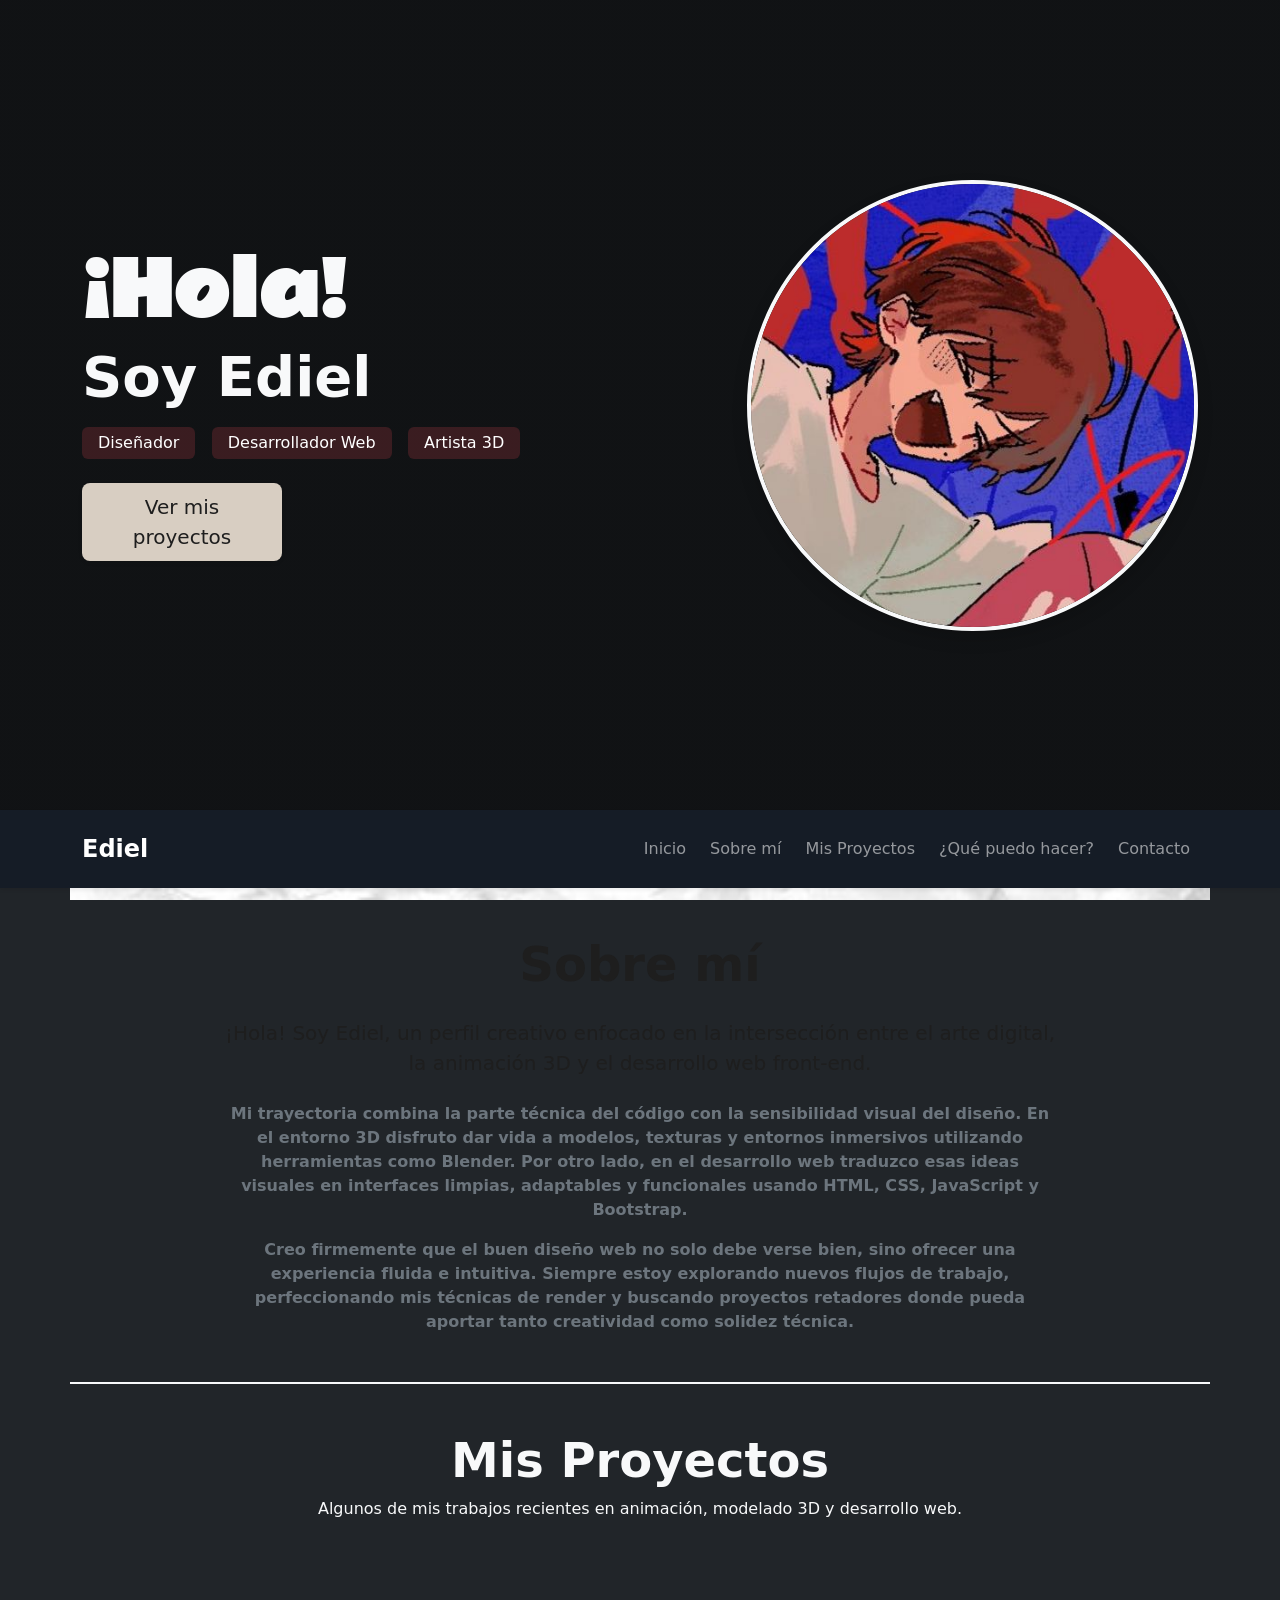
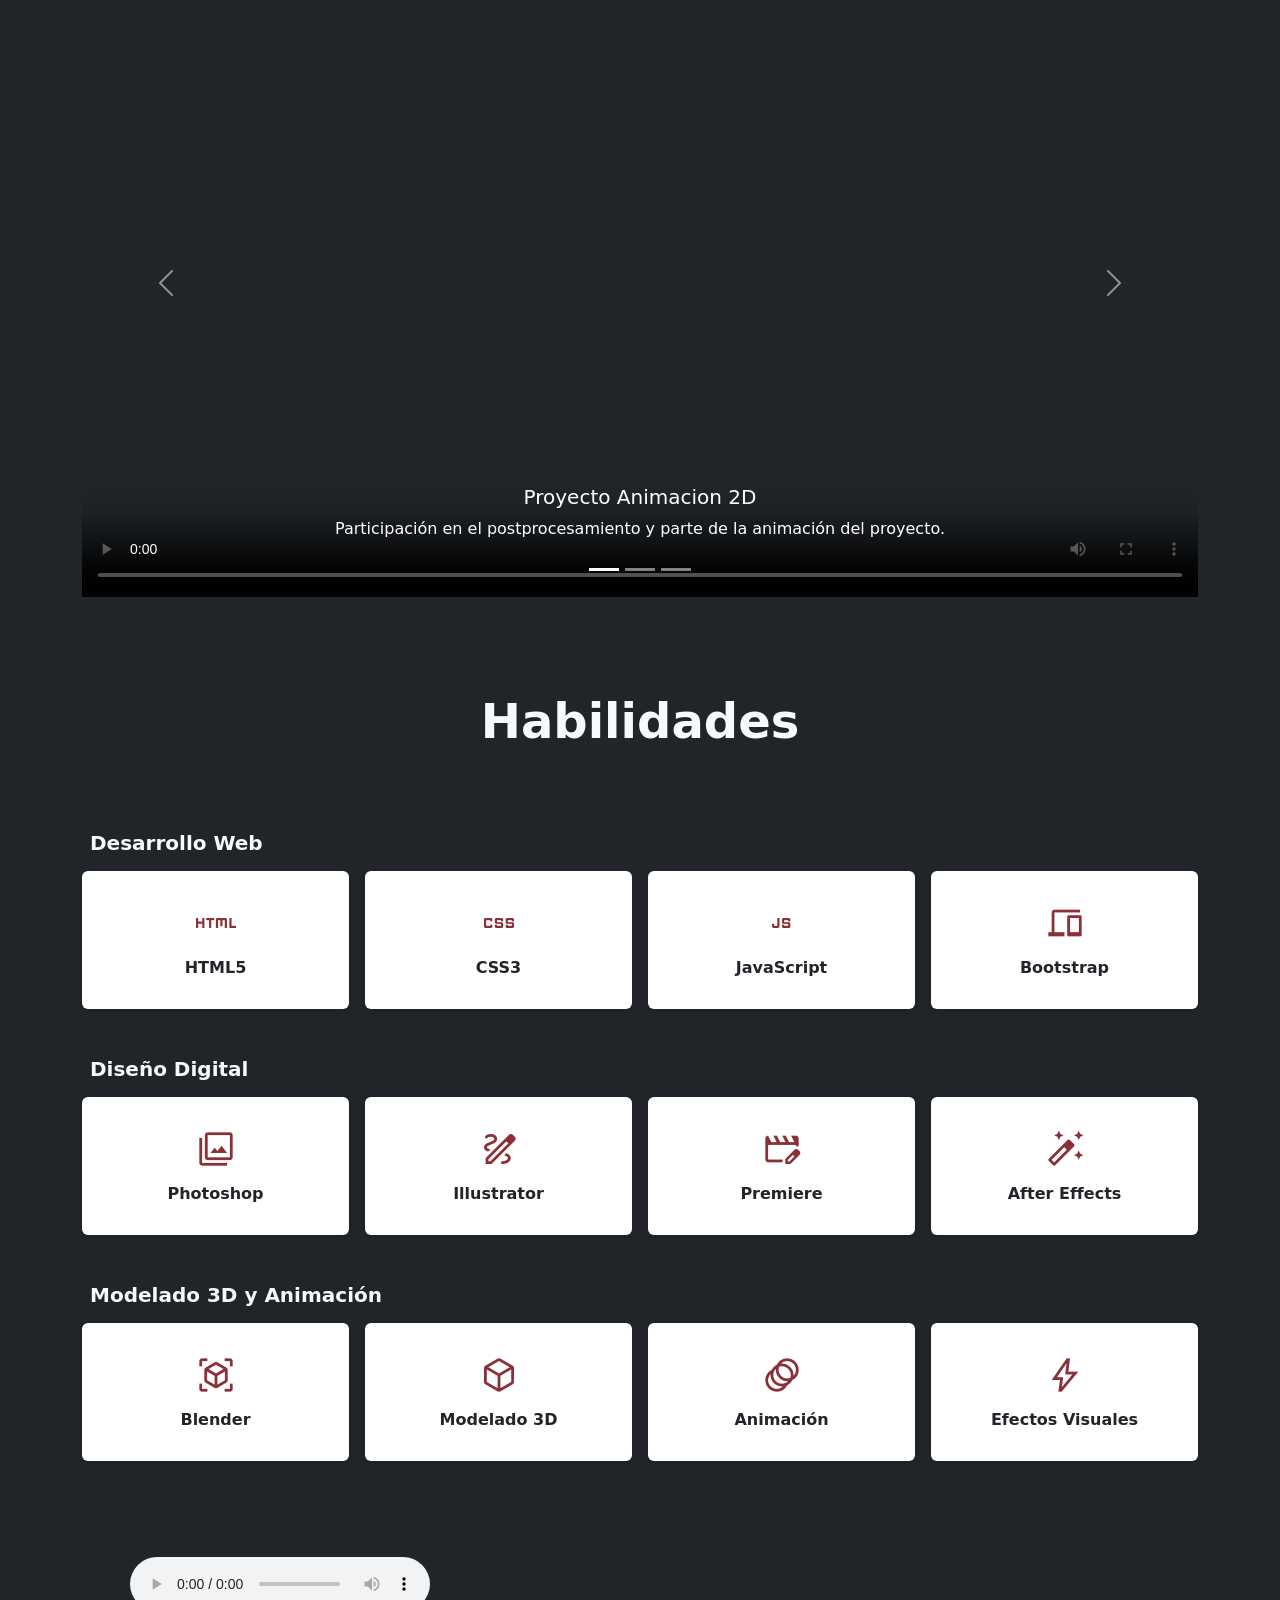
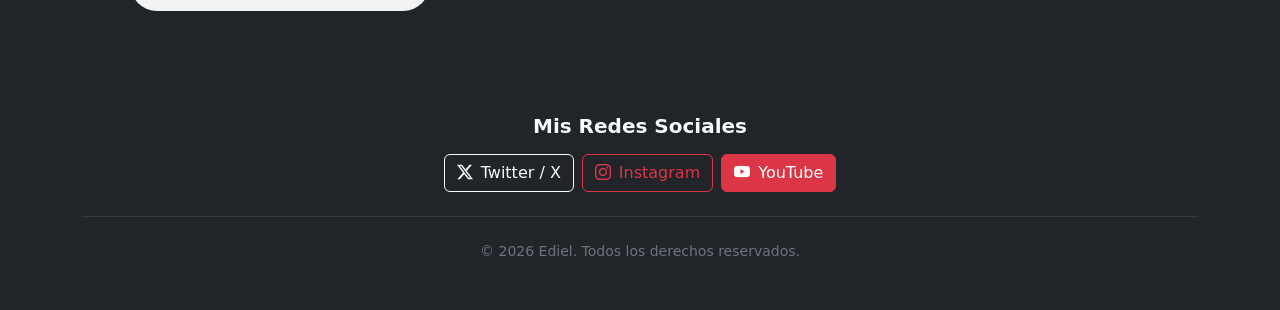
==== commit 9df20349: "Update index.html" ====
--- a/index.html
+++ b/index.html
@@ -4,8 +4,8 @@
     <meta charset="UTF-8">
     <meta name="viewport" content="width=device-width, initial-scale=1.0">
     <meta name="author" content="Ediel">
-    <meta name="description" content="Portafolio personal de Ediel: Modelado y animación 3D, diseño digital y desarrollo web frontend.">
-    <meta name="keywords" content="Ediel, portafolio, modelado 3D, Blender, desarrollo web, Bootstrap, HTML5, animacion">
+    <meta name="description" content="Portafolio personal de Ediel: Modelado 3D y animación 2D, diseño digital y desarrollo web.">
+    <meta name="Copyright" content="Ediel Diaz Cruz">
 
     <link rel="icon" type="image/png" href="./Img/icon.jpg">
 
@@ -34,7 +34,7 @@
                 </div>
                 <div class="col-12 col-lg-5 text-center">
                     <figure class="m-0">
-                        <img src="./Img/Ediel.jpg" alt="Foto de Ediel" class="img-fluid rounded-circle border border-4 border-light shadow hero-img">
+                        <img src="Img/Ediel.jpg" alt="Foto de Ediel" class="img-fluid rounded-circle border border-4 border-light shadow hero-img">
                     </figure>
                 </div>
             </div>
@@ -69,7 +69,7 @@
             </div>
         </nav> 
         <!-- Sección Sobre mí -->
-    <section id="sobre-mi" class="container py-5">
+    <section id="sobre-mi" class="container py-5 fw-bold">
         <div class="row justify-content-center">
             <div class="col-lg-9 text-center">
                 <h2 id="texto-Sobre-mi" class="display-5 fw-bold mb-3">Sobre mí</h2>
@@ -104,7 +104,7 @@
     <div class="carousel-inner">
         <div class="carousel-item active">
         <div class="ratio ratio-16x9">
-            <video class="d-block w-100" controls poster="Img/ProyectoMiniatura.png">
+            <video class="d-block w-100" controls poster="./img/ProyectoMiniatura.png">
             <source src="./videos/ProyectoAnimacion2D.mp4" type="video/mp4">
             Tu navegador no soporta reproducción de video.
             </video>
@@ -190,7 +190,7 @@
     <h3 class="h5 fw-bold mb-3 ps-2">Desarrollo Web</h3>
     <div class="row row-cols-2 row-cols-md-4 g-3 mb-5">
         <div class="col">
-            <div id="card-color" class="card h-100 text-center shadow-sm border-0 py-3 skill-card">
+            <div id="card-color" class="card h-100 text-center shadow-sm border-0 py-3">
                 <div class="card-body">
                     <span id="iconos" class="material-symbols-outlined fs-1">html</span>
                     <h4 class="card-title h6 mt-2 mb-0 fw-semibold">HTML5</h4>
@@ -198,7 +198,7 @@
             </div>
         </div>
         <div class="col">
-            <div id="card-color" class="card h-100 text-center shadow-sm border-0 py-3 skill-card">
+            <div id="card-color" class="card h-100 text-center shadow-sm border-0 py-3">
                 <div class="card-body">
                     <span id="iconos" class="material-symbols-outlined fs-1">css</span>
                     <h4 class="card-title h6 mt-2 mb-0 fw-semibold">CSS3</h4>
@@ -235,7 +235,7 @@
             </div>
         </div>
         <div class="col">
-            <div id="card-color" class="card h-100 text-center shadow-sm border-0 py-3 skill-card">
+            <div id="card-color" class="card h-100 text-center shadow-sm border-0 py-3">
                 <div class="card-body">
                     <span id="iconos" class="material-symbols-outlined fs-1">draw</span>
                     <h4 class="card-title h6 mt-2 mb-0 fw-semibold">Illustrator</h4>
@@ -243,7 +243,7 @@
             </div>
         </div>
         <div class="col">
-            <div id="card-color" class="card h-100 text-center shadow-sm border-0 py-3 skill-card">
+            <div id="card-color" class="card h-100 text-center shadow-sm border-0 py-3">
                 <div class="card-body">
                     <span id="iconos" class="material-symbols-outlined fs-1">movie_edit</span>
                     <h4 class="card-title h6 mt-2 mb-0 fw-semibold">Premiere</h4>
@@ -251,7 +251,7 @@
             </div>
         </div>
         <div class="col">
-            <div id="card-color" class="card h-100 text-center shadow-sm border-0 py-3 skill-card">
+            <div id="card-color" class="card h-100 text-center shadow-sm border-0 py-3">
                 <div class="card-body">
                     <span id="iconos" class="material-symbols-outlined fs-1">auto_fix_high</span>
                     <h4 class="card-title h6 mt-2 mb-0 fw-semibold">After Effects</h4>
@@ -297,8 +297,8 @@
         </div>
     </div>
     </section>
-    <section class="container">
-
+    <section class="container align-content-center" >
+        <audio class=" m-5 top-0 end-0" src="audio/Hola.mp3" controls></audio>
     </section>
     <!-- Footer -->
     <footer class="bg-dark text-light py-5">
--- a/css/estilos.css
+++ b/css/estilos.css
@@ -44,7 +44,7 @@
     transition: color 0.3s ease;
 }
 #sobre-mi{
-    background: url(../img/ImagenSobreMi.jpg) no-repeat fixed;
+    background: url(../Img/ImagenSobreMi.jpg) no-repeat fixed;
     background-size: cover;
 
 }
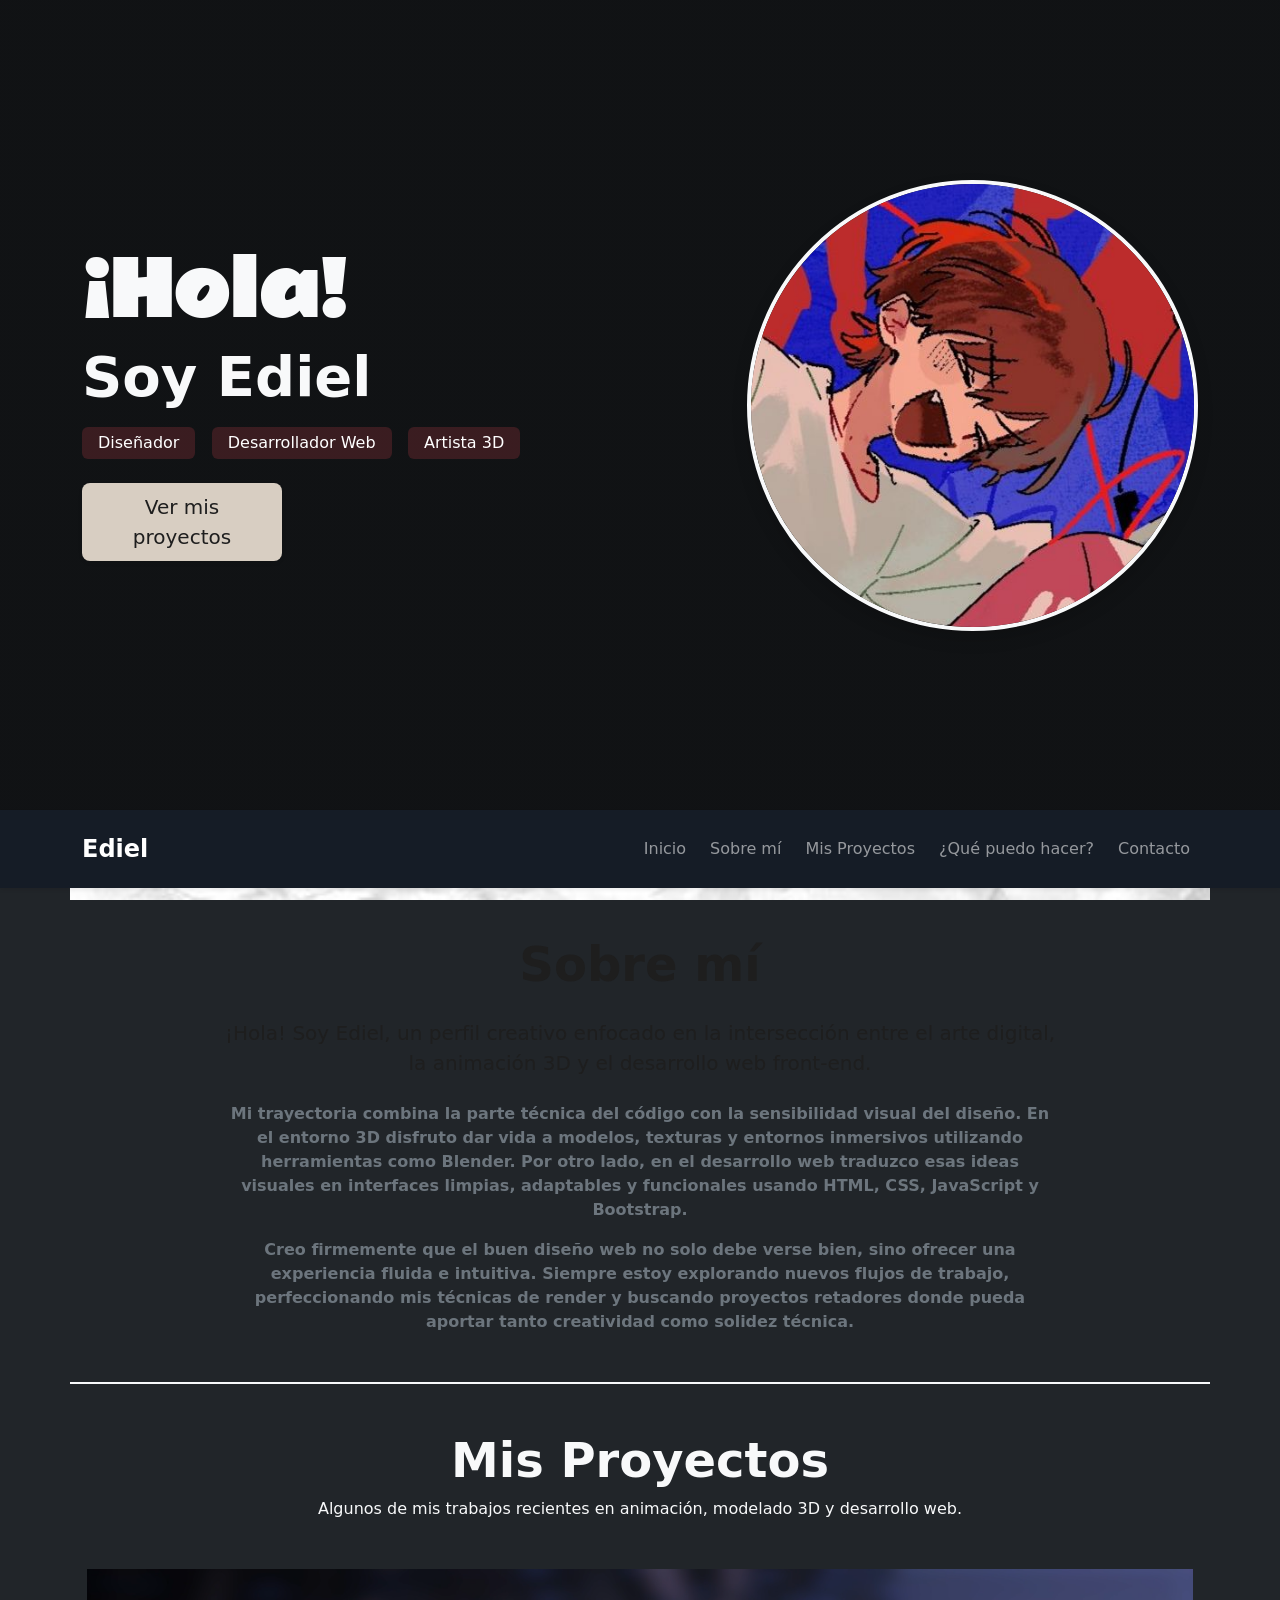
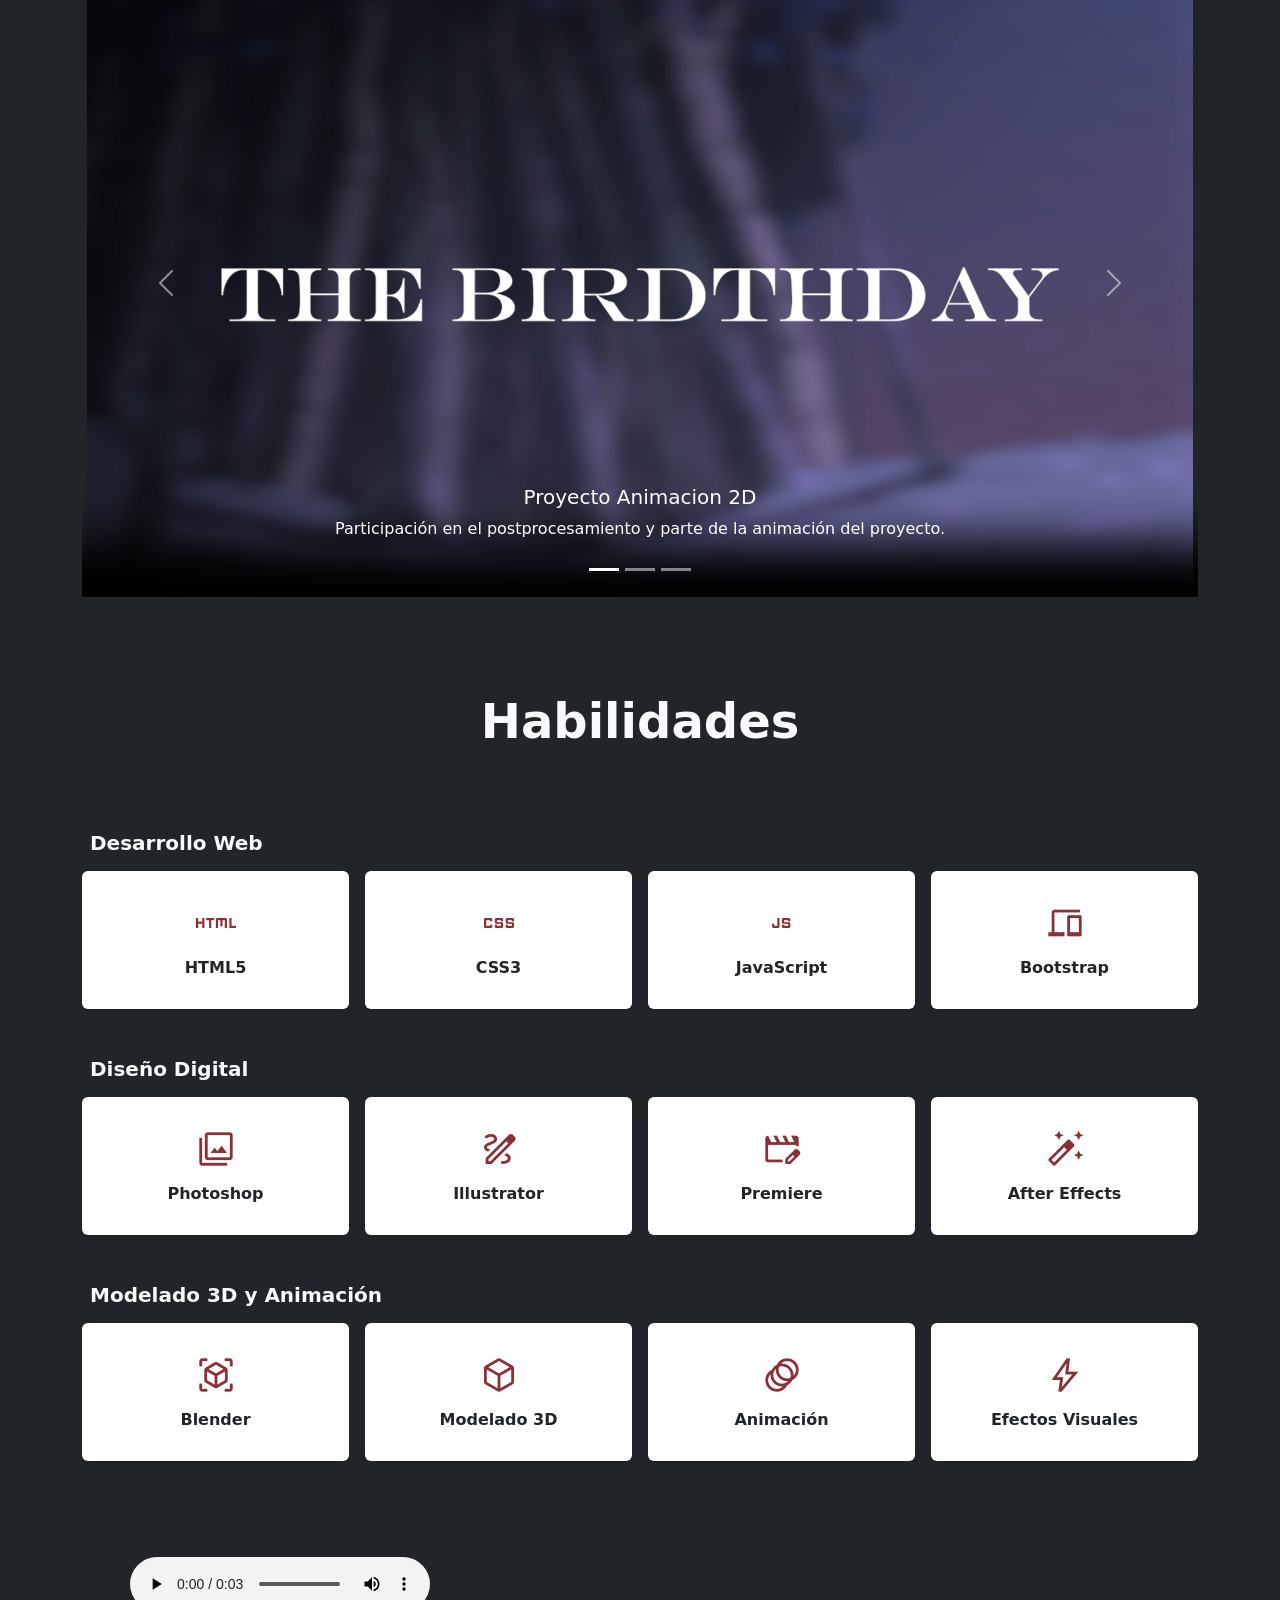
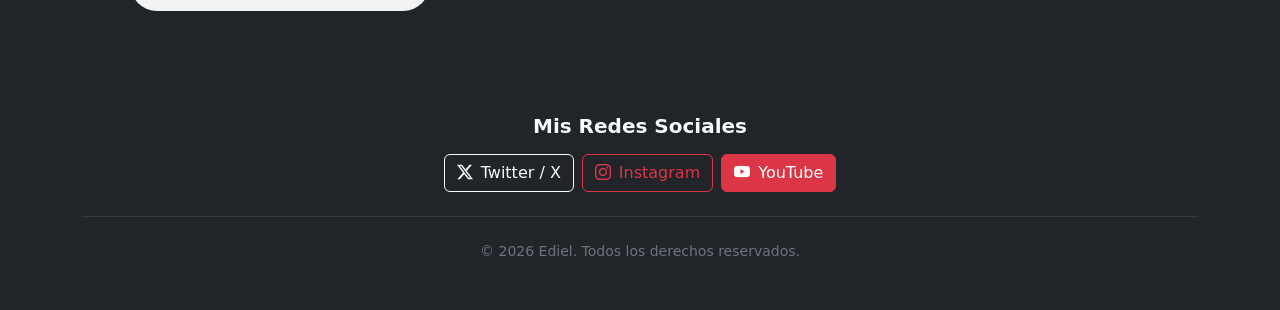
==== commit 4b951385: "Update index.html" ====
--- a/index.html
+++ b/index.html
@@ -104,7 +104,7 @@
     <div class="carousel-inner">
         <div class="carousel-item active">
         <div class="ratio ratio-16x9">
-            <video class="d-block w-100" controls poster="./img/ProyectoMiniatura.png">
+            <video class="d-block w-100" controls poster="./Img/ProyectoMiniatura.png">
             <source src="./videos/ProyectoAnimacion2D.mp4" type="video/mp4">
             Tu navegador no soporta reproducción de video.
             </video>
